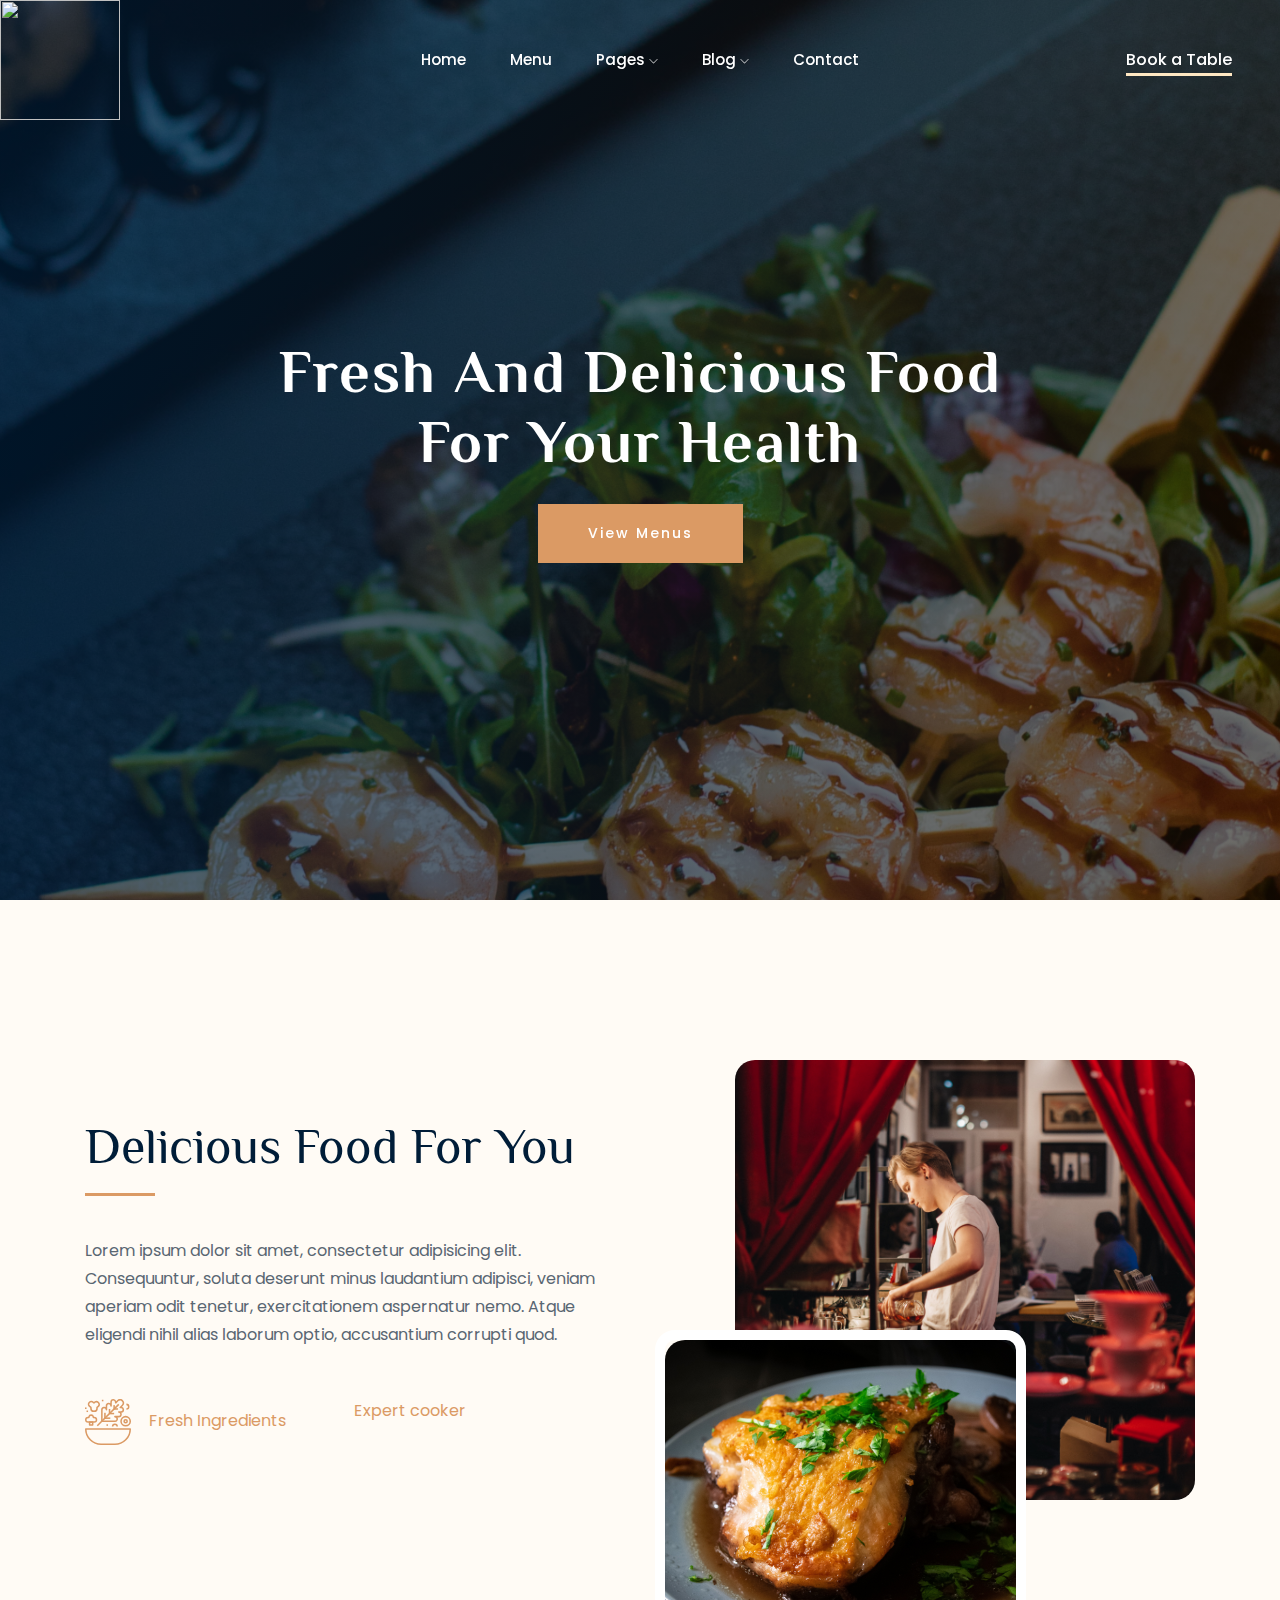
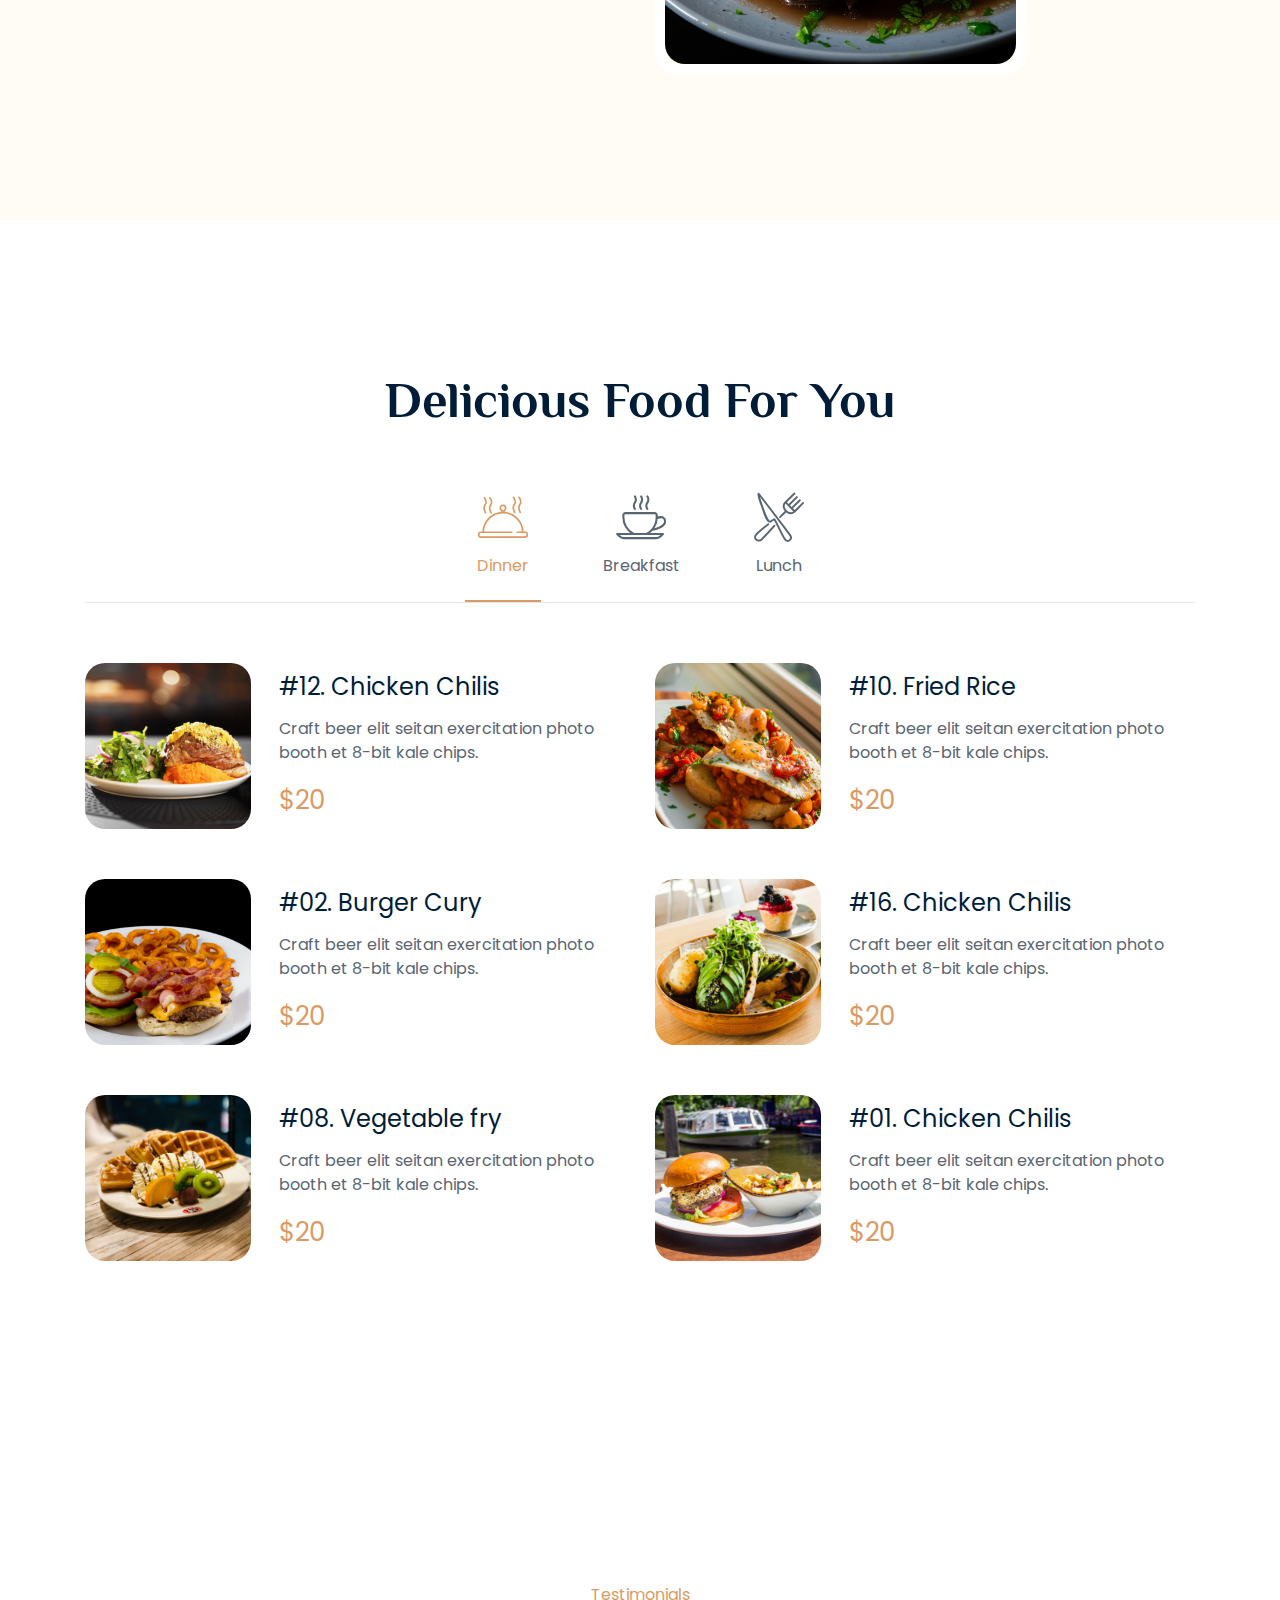
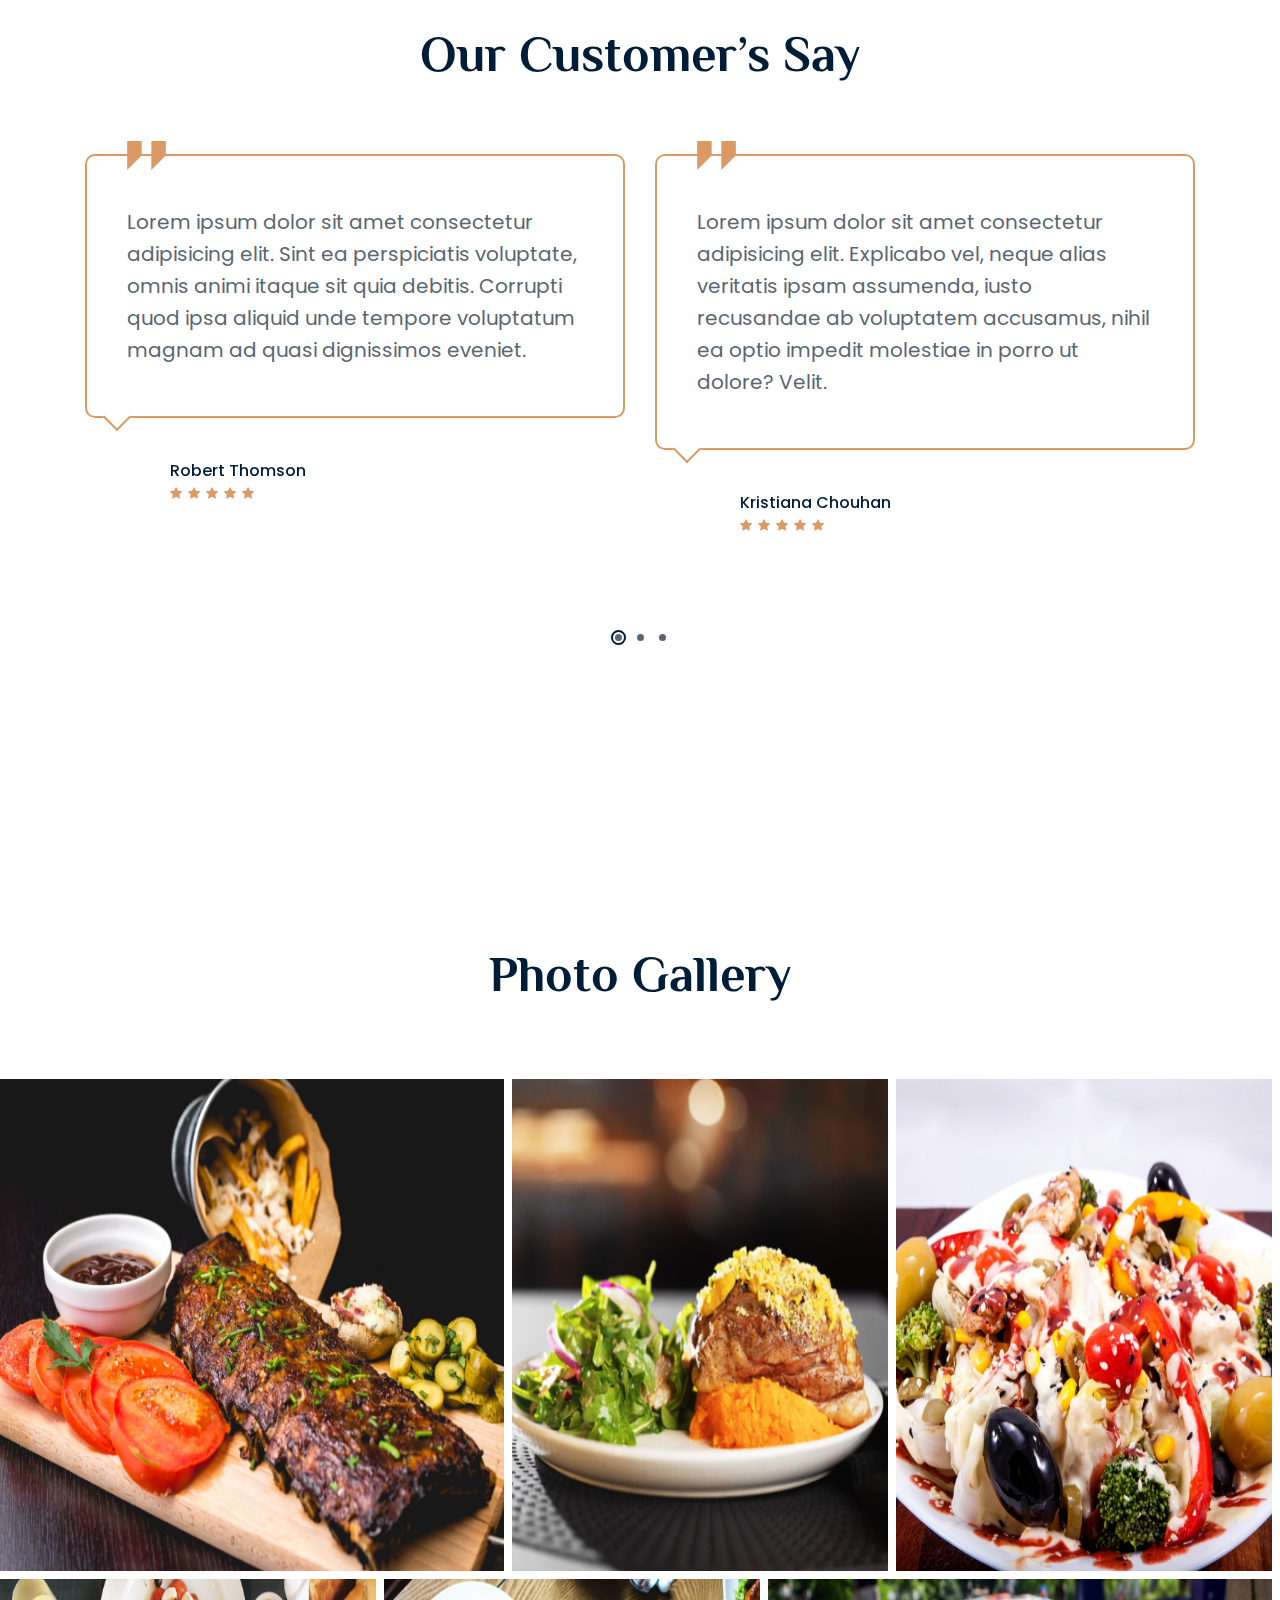
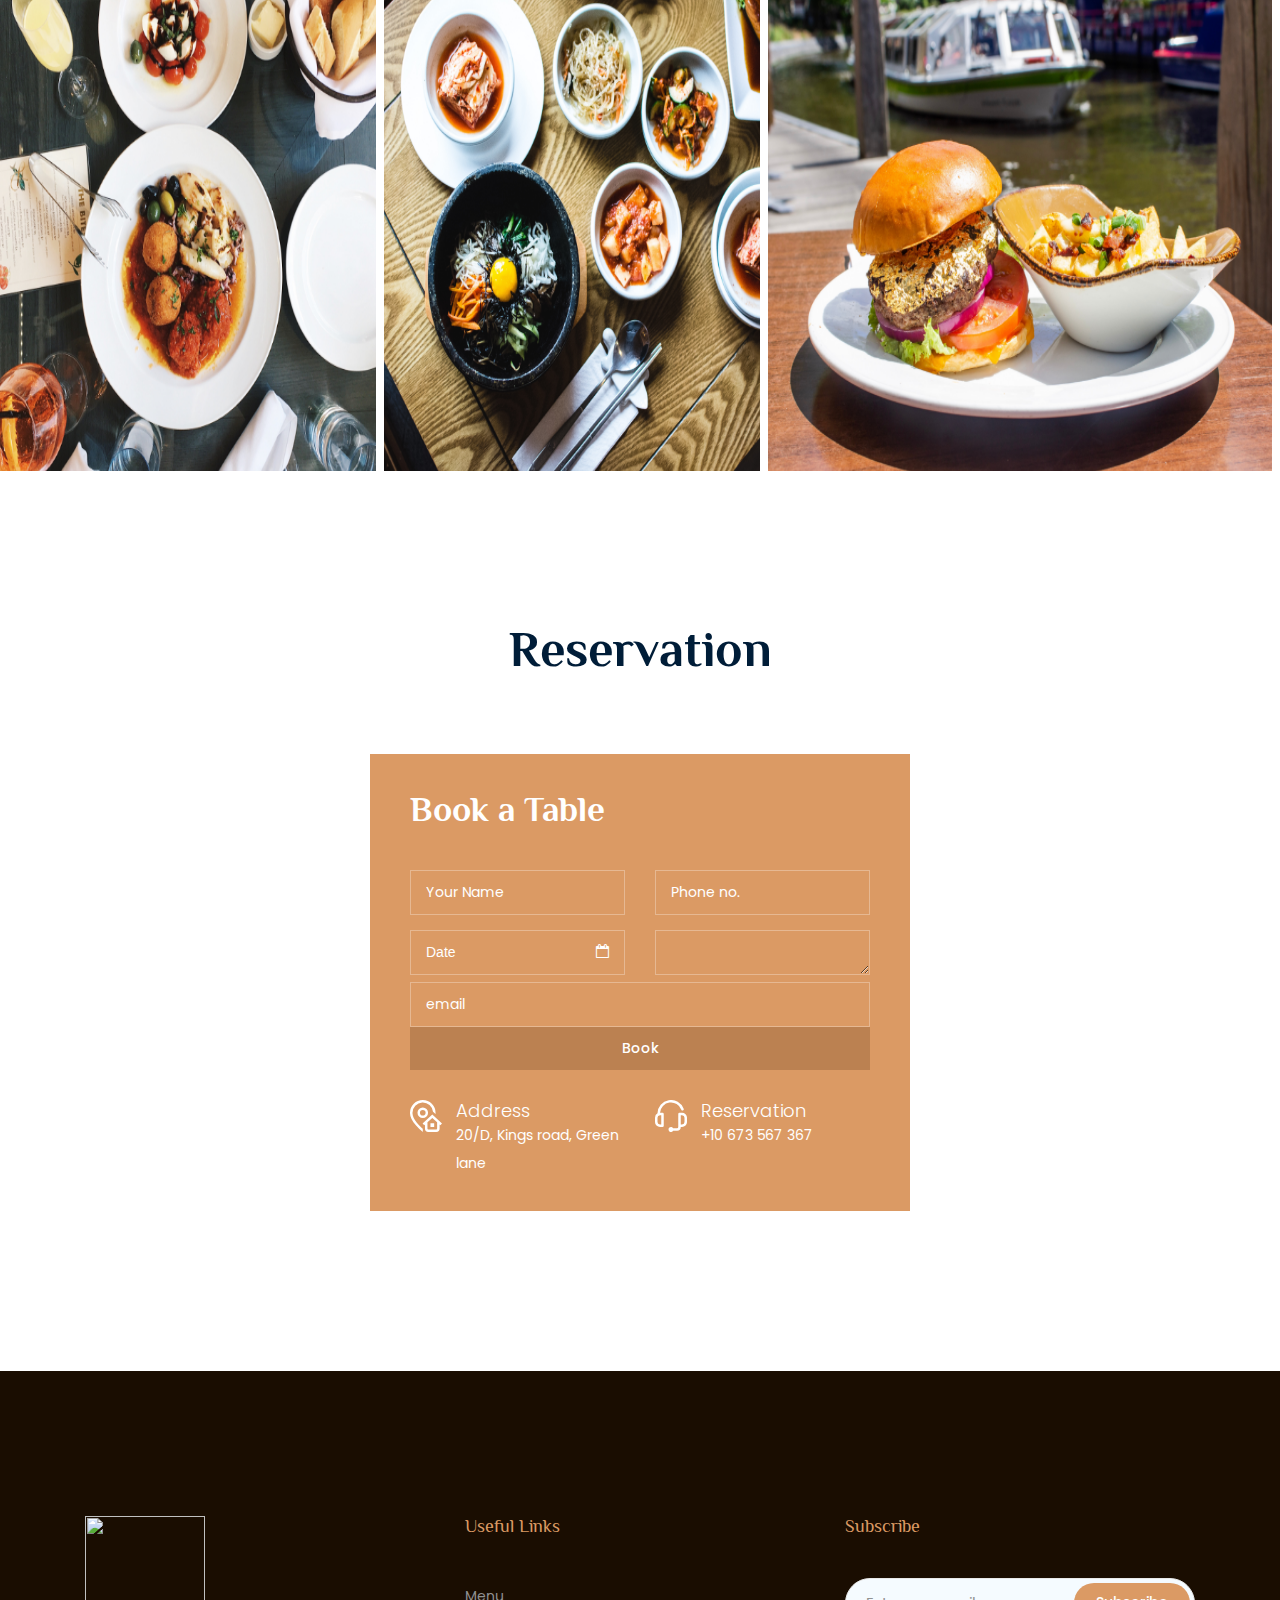
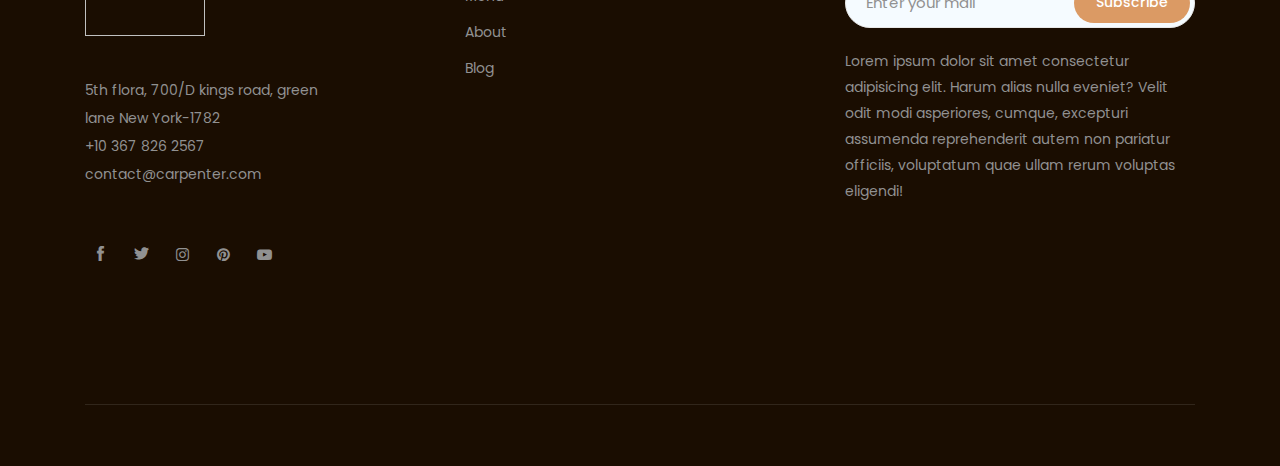
==== project.html @ f077a693 "Add files via upload" ====
<!doctype html>
<html class="no-js" lang="zxx">

<head>
    <meta charset="utf-8">
    <meta http-equiv="x-ua-compatible" content="ie=edge">
    <title>Restaurant</title>
    <meta name="description" content="">
    <meta name="viewport" content="width=device-width, initial-scale=1">

    <!-- <link rel="manifest" href="site.webmanifest"> -->
    <link rel="shortcut icon" type="image/x-icon" href="img/favicon.png">
    <!-- Place favicon.ico in the root directory -->

    <!-- CSS here -->
    <link rel="stylesheet" href="css/bootstrap.min.css">
    <link rel="stylesheet" href="css/owl.carousel.min.css">
    <link rel="stylesheet" href="css/magnific-popup.css">
    <link rel="stylesheet" href="css/font-awesome.min.css">
    <link rel="stylesheet" href="css/themify-icons.css">
    <link rel="stylesheet" href="css/gijgo.css">
    <link rel="stylesheet" href="css/nice-select.css">
    <link rel="stylesheet" href="css/flaticon.css">
    <link rel="stylesheet" href="css/slicknav.css">

    <link rel="stylesheet" href="css/style.css">
    <!-- <link rel="stylesheet" href="css/responsive.css"> -->
</head>

<body>
    <!--[if lte IE 9]>
            <p class="browserupgrade">You are using an <strong>outdated</strong> browser. Please <a href="https://browsehappy.com/">upgrade your browser</a> to improve your experience and security.</p>
        <![endif]-->

    <!-- header-start -->
    <header>
        <div class="header-area ">
            <div id="sticky-header" class="main-header-area">
                <div class="container-fluid p-0">
                    <div class="header_bottom_border">
                        <div class="row align-items-center no-gutters">
                            <div class="col-xl-3 col-lg-2">
                                <div class="logo">
                                    <a href="project.html">
                                        <img src="https://png.pngtree.com/template/20190716/ourmid/pngtree-menu-design-food-drink-dishes-restaurant-logo-image_228097.jpg" width="120px" height="120px" alt="">
                                    </a>
                                </div>
                            </div>
                            <div class="col-xl-6 col-lg-7">
                                <div class="main-menu  d-none d-lg-block">
                                    <nav>
                                        <ul id="navigation">
                                            <li><a class="active" href="project.html">home</a></li>
                                            <li><a href="#">Menu</a></li>
                                            <li><a href="#">pages <i class="ti-angle-down"></i></a>
                                                <ul class="submenu">
                                                    <li><a href="#">about</a></li>
                                                    <li><a href="#">elements</a></li>
                                                </ul>
                                            </li>
                                            <li><a href="#">blog <i class="ti-angle-down"></i></a>
                                                <ul class="submenu">
                                                    <li><a href="#">blog</a></li>
                                                    <li><a href="#">single-blog</a></li>
                                                </ul>
                                            </li>
                                            <li><a href="#">Contact</a></li>
                                        </ul>
                                    </nav>
                                </div>
                            </div>
                            <div class="col-xl-3 col-lg-3 d-none d-lg-block">
                                <div class="say_hello">
                                    <a href="#">Book a Table</a>
                                </div>
                            </div>
                            <div class="col-12">
                                <div class="mobile_menu d-block d-lg-none"></div>
                            </div>
                        </div>
                    </div>

                </div>
            </div>
        </div>
    </header>
    <!-- header-end -->

    <!-- slider_area_start -->
    <div class="slider_area">
        <div class="slider_active owl-carousel">
            <div class="single_slider  d-flex align-items-center slider_bg_1 overlay">
                <div class="container">
                    <div class="row align-items-center justify-content-center">
                        <div class="col-xl-9 col-md-9 col-md-12">
                            <div class="slider_text text-center">
                                <h3>Fresh and Delicious Food
                                    For your Health</h3>
                                <a href="#" class="boxed-btn3">View Menus</a>
                            </div>
                        </div>
                    </div>
                </div>
            </div>
            <div class="single_slider  d-flex align-items-center slider_bg_2 overlay">
                <div class="container">
                    <div class="row align-items-center justify-content-center">
                        <div class="col-xl-9 col-md-9 col-md-12">
                            <div class="slider_text text-center">
                                <h3>Fresh and Delicious Food
                                    For your Health</h3>
                                <a href="#" class="boxed-btn3">View Menus</a>
                            </div>
                        </div>
                    </div>
                </div>
            </div>
            <div class="single_slider  d-flex align-items-center slider_bg_1 overlay">
                <div class="container">
                    <div class="row align-items-center justify-content-center">
                        <div class="col-xl-9 col-md-9 col-md-12">
                            <div class="slider_text text-center">
                                <h3>Fresh and Delicious Food
                                    For your Health</h3>
                                <a href="#" class="boxed-btn3">View Menus</a>
                            </div>
                        </div>
                    </div>
                </div>
            </div>
        </div>
    </div>
    <!-- slider_area_end -->

    <!-- about_area_start -->
    <div class="about_area">
<!--         <div class="icon_1 d-none d-md-block">
            <img src="img/icon/1.png" alt="">
        </div>
        <div class="icon_2 d-none d-md-block">
            <img src="img/icon/2.png" alt="">
        </div>
        <div class="icon_3 d-none d-md-block">
            <img src="img/icon/3.png" alt="">
        </div> -->
        <div class="container">
            <div class="row align-items-center">
                <div class="col-lg-6">
                    <div class="about_info_wrap">
                            <h3>Delicious Food For You</h3>
                            <span class="long_dash"></span>
                        <p>Lorem ipsum dolor sit amet, consectetur adipisicing elit. Consequuntur, soluta deserunt minus laudantium adipisci, veniam aperiam odit tenetur, exercitationem aspernatur nemo. Atque eligendi nihil alias laborum optio, accusantium corrupti quod.</p>
                        <ul class="food_list">
                            <li>
                                <img src="img/svg_icon/salad.svg" alt="">
                                <span>Fresh Ingredients</span>
                            </li>
                            <li>
                                <img src="img/svg_icon/tray.svg" alt="">
                                <span>Expert cooker</span>
                            </li>
                        </ul>
                    </div>
                </div>
                <div class="col-lg-6">
                    <div class="about_img">
                        <div class="img_1">
                            <img src="img/about/big.png" alt="">
                        </div>
                        <div class="small_img">
                            <img src="img/about/small.png" alt="">
                        </div>
                    </div>
                </div>
            </div>
        </div>
    </div>
    <!-- about_area_end -->

    <!-- Delicious area start  -->
    <div class="Delicious_area">
        <div class="container">
            <div class="row">
                <div class="col-xl-12">
                    <div class="section_title text-center mb-50">
                        <h3>Delicious Food For You</h3>
                    </div>
                </div>
            </div>
            <div class="tablist_menu">
                    <div class="row">
                            <div class="col-xl-12">
                                    <ul class="nav justify-content-center" id="pills-tab" role="tablist">
                                            <li class="nav-item">
                                              <a class="nav-link active" id="pills-home-tab" data-toggle="pill" href="#pills-home" role="tab" aria-controls="pills-home" aria-selected="true">
                                                  <div class="single_menu text-center">
                                                      <div class="icon">
                                                          <i class="flaticon-lunch"></i>
                                                      </div>
                                                        <h4>Dinner</h4>
                                                  </div>
                                              </a>
                                            </li>
                                            <li class="nav-item">
                                              <a class="nav-link" id="pills-profile-tab" data-toggle="pill" href="#pills-profile" role="tab" aria-controls="pills-profile" aria-selected="false">
                                                    <div class="single_menu text-center">
                                                            <div class="icon">
                                                                <i class="flaticon-food"></i>
                                                            </div>
                                                            <h4>Breakfast</h4>
                                                        </div>
                                                </a>
                                            </li>
                                            <li class="nav-item">
                                              <a class="nav-link" id="pills-contact-tab" data-toggle="pill" href="#pills-contact" role="tab" aria-controls="pills-contact" aria-selected="false">
                                                    <div class="single_menu text-center">
                                                            <div class="icon">
                                                                <i class="flaticon-kitchen"></i>
                                                            </div>
                                                            <h4>Lunch</h4>
                                                        </div>
                                                </a>
                                            </li>
                                    </ul>
                            </div>
                        </div>
            </div>

            <div class="tab-content" id="pills-tabContent">
                    <div class="tab-pane fade show active" id="pills-home" role="tabpanel" aria-labelledby="pills-home-tab">
                        <div class="row">
                <div class="col-xl-6 col-md-6 col-lg-6">
                    <div class="single_delicious d-flex align-items-center">
                        <div class="thumb">
                            <img src="img/delicious/1.png" alt="">
                        </div>
                        <div class="info">
                            <h3>#12. Chicken Chilis</h3>
                            <p>Craft beer elit seitan exercitation photo booth et 8-bit kale chips.</p>
                            <span>$20</span>
                        </div>
                    </div>
                </div>
                <div class="col-md-6 col-lg-6">
                        <div class="single_delicious d-flex align-items-center">
                                <div class="thumb">
                                    <img src="img/delicious/3.png" alt="">
                                </div>
                                <div class="info">
                                    <h3>#10. Fried Rice</h3>
                                    <p>Craft beer elit seitan exercitation photo booth et 8-bit kale chips.</p>
                                    <span>$20</span>
                                </div>
                            </div>
                            
                </div>
                <div class="col-lg-6 col-md-6">
                        <div class="single_delicious d-flex align-items-center">
                                <div class="thumb">
                                    <img src="img/delicious/5.png" alt="">
                                </div>
                                <div class="info">
                                    <h3>#02. Burger Cury</h3>
                                    <p>Craft beer elit seitan exercitation photo booth et 8-bit kale chips.</p>
                                    <span>$20</span>
                                </div>
                            </div>
                </div>
                <div class="col-xl-6 col-md-6 col-lg-6">
                    <div class="single_delicious d-flex align-items-center">
                        <div class="thumb">
                            <img src="img/delicious/2.png" alt="">
                        </div>
                        <div class="info">
                            <h3>#16. Chicken Chilis</h3>
                            <p>Craft beer elit seitan exercitation photo booth et 8-bit kale chips.</p>
                            <span>$20</span>
                        </div>
                    </div>
                </div>
                <div class="col-lg-6 col-md-6">
                        <div class="single_delicious d-flex align-items-center">
                                <div class="thumb">
                                    <img src="img/delicious/4.png" alt="">
                                </div>
                                <div class="info">
                                    <h3>#08. Vegetable fry</h3>
                                    <p>Craft beer elit seitan exercitation photo booth et 8-bit kale chips.</p>
                                    <span>$20</span>
                                </div>
                            </div>
                           
                </div>
                <div class="col-lg-6 col-md-6">
                        <div class="single_delicious d-flex align-items-center">
                                <div class="thumb">
                                    <img src="img/delicious/6.png" alt="">
                                </div>
                                <div class="info">
                                    <h3>#01. Chicken Chilis</h3>
                                    <p>Craft beer elit seitan exercitation photo booth et 8-bit kale chips.</p>
                                    <span>$20</span>
                                </div>
                            </div>
                </div>
            </div>
                    </div>
                    <div class="tab-pane fade" id="pills-profile" role="tabpanel" aria-labelledby="pills-profile-tab">
                        <div class="row">
                <div class="col-xl-6 col-md-6 col-lg-6">
                    <div class="single_delicious d-flex align-items-center">
                        <div class="thumb">
                            <img src="img/delicious/1.png" alt="">
                        </div>
                        <div class="info">
                            <h3>#12. Chicken Chilis</h3>
                            <p>Craft beer elit seitan exercitation photo booth et 8-bit kale chips.</p>
                            <span>$20</span>
                        </div>
                    </div>
                    <div class="single_delicious d-flex align-items-center">
                        <div class="thumb">
                            <img src="img/delicious/3.png" alt="">
                        </div>
                        <div class="info">
                            <h3>#10. Fried Rice</h3>
                            <p>Craft beer elit seitan exercitation photo booth et 8-bit kale chips.</p>
                            <span>$20</span>
                        </div>
                    </div>
                    <div class="single_delicious d-flex align-items-center">
                        <div class="thumb">
                            <img src="img/delicious/5.png" alt="">
                        </div>
                        <div class="info">
                            <h3>#02. Burger Cury</h3>
                            <p>Craft beer elit seitan exercitation photo booth et 8-bit kale chips.</p>
                            <span>$20</span>
                        </div>
                    </div>
                </div>
                <div class="col-xl-6 col-md-6 col-lg-6">
                    <div class="single_delicious d-flex align-items-center">
                        <div class="thumb">
                            <img src="img/delicious/2.png" alt="">
                        </div>
                        <div class="info">
                            <h3>#16. Chicken Chilis</h3>
                            <p>Craft beer elit seitan exercitation photo booth et 8-bit kale chips.</p>
                            <span>$20</span>
                        </div>
                    </div>
                    <div class="single_delicious d-flex align-items-center">
                        <div class="thumb">
                            <img src="img/delicious/4.png" alt="">
                        </div>
                        <div class="info">
                            <h3>#08. Vegetable fry</h3>
                            <p>Craft beer elit seitan exercitation photo booth et 8-bit kale chips.</p>
                            <span>$20</span>
                        </div>
                    </div>
                    <div class="single_delicious d-flex align-items-center">
                        <div class="thumb">
                            <img src="img/delicious/6.png" alt="">
                        </div>
                        <div class="info">
                            <h3>#01. Chicken Chilis</h3>
                            <p>Craft beer elit seitan exercitation photo booth et 8-bit kale chips.</p>
                            <span>$20</span>
                        </div>
                    </div>
                </div>
            </div>
                    </div>
                    <div class="tab-pane fade" id="pills-contact" role="tabpanel" aria-labelledby="pills-contact-tab">
                        <div class="row">
                <div class="col-xl-6 col-md-6 col-lg-6">
                    <div class="single_delicious d-flex align-items-center">
                        <div class="thumb">
                            <img src="img/delicious/1.png" alt="">
                        </div>
                        <div class="info">
                            <h3>#12. Chicken Chilis</h3>
                            <p>Craft beer elit seitan exercitation photo booth et 8-bit kale chips.</p>
                            <span>$20</span>
                        </div>
                    </div>
                    <div class="single_delicious d-flex align-items-center">
                        <div class="thumb">
                            <img src="img/delicious/3.png" alt="">
                        </div>
                        <div class="info">
                            <h3>#10. Fried Rice</h3>
                            <p>Craft beer elit seitan exercitation photo booth et 8-bit kale chips.</p>
                            <span>$20</span>
                        </div>
                    </div>
                    <div class="single_delicious d-flex align-items-center">
                        <div class="thumb">
                            <img src="img/delicious/5.png" alt="">
                        </div>
                        <div class="info">
                            <h3>#02. Burger Cury</h3>
                            <p>Craft beer elit seitan exercitation photo booth et 8-bit kale chips.</p>
                            <span>$20</span>
                        </div>
                    </div>
                </div>
                <div class="col-xl-6 col-md-6 col-lg-6">
                    <div class="single_delicious d-flex align-items-center">
                        <div class="thumb">
                            <img src="img/delicious/2.png" alt="">
                        </div>
                        <div class="info">
                            <h3>#16. Chicken Chilis</h3>
                            <p>Craft beer elit seitan exercitation photo booth et 8-bit kale chips.</p>
                            <span>$20</span>
                        </div>
                    </div>
                    <div class="single_delicious d-flex align-items-center">
                        <div class="thumb">
                            <img src="img/delicious/4.png" alt="">
                        </div>
                        <div class="info">
                            <h3>#08. Vegetable fry</h3>
                            <p>Craft beer elit seitan exercitation photo booth et 8-bit kale chips.</p>
                            <span>$20</span>
                        </div>
                    </div>
                    <div class="single_delicious d-flex align-items-center">
                        <div class="thumb">
                            <img src="img/delicious/6.png" alt="">
                        </div>
                        <div class="info">
                            <h3>#01. Chicken Chilis</h3>
                            <p>Craft beer elit seitan exercitation photo booth et 8-bit kale chips.</p>
                            <span>$20</span>
                        </div>
                    </div>
                </div>
            </div>
                    </div>
                  </div>
            
        </div>
    </div>
    <!--/ Delicious area start  -->
    <!-- testimonial_area  -->
    <div class="testimonial_area overlay ">
        <div class="container">
            <div class="row">
                <div class="col-xl-12">
                    <div class="section_title text-center mb-50">
                        <p>Testimonials</p>
                        <h3>Our Customer’s Say</h3>
                    </div>
                </div>
            </div>
            <div class="row">
                <div class="col-xl-12">
                    <div class="testmonial_active owl-carousel">
                        <div class="single_carousel">
                            <div class="single_testmonial ">
                                <div class="author_opinion">
                                    <p>Lorem ipsum dolor sit amet consectetur adipisicing elit. Sint ea perspiciatis voluptate, omnis animi itaque sit quia debitis. Corrupti quod ipsa aliquid unde tempore voluptatum magnam ad quasi dignissimos eveniet.</p>
                                </div>
                                <div class="testmonial_author">
                                    <div class="thumb">
                                        <img src="img/testimonial/author.png" alt="">
                                    </div>
                                    <div class="name">
                                        <h3>Robert Thomson</h3>
                                        <div class="icon">
                                            <a href="#"><i class="fa fa-star"></i> </a>
                                            <a href="#"><i class="fa fa-star"></i> </a>
                                            <a href="#"><i class="fa fa-star"></i> </a>
                                            <a href="#"><i class="fa fa-star"></i> </a>
                                            <a href="#"><i class="fa fa-star"></i> </a>
                                        </div>
                                    </div>
                                </div>
                            </div>
                        </div>
                        <div class="single_carousel">
                            <div class="single_testmonial ">
                                <div class="author_opinion">
                                    <p>Lorem ipsum dolor sit amet consectetur adipisicing elit. Explicabo vel, neque alias veritatis ipsam assumenda, iusto recusandae ab voluptatem accusamus, nihil ea optio impedit molestiae in porro ut dolore? Velit.</p>
                                </div>
                                <div class="testmonial_author">
                                    <div class="thumb">
                                        <img src="img/testimonial/author2.png" alt="">
                                    </div>
                                    <div class="name">
                                        <h3>Kristiana Chouhan</h3>
                                        <div class="icon">
                                            <a href="#"><i class="fa fa-star"></i> </a>
                                            <a href="#"><i class="fa fa-star"></i> </a>
                                            <a href="#"><i class="fa fa-star"></i> </a>
                                            <a href="#"><i class="fa fa-star"></i> </a>
                                            <a href="#"><i class="fa fa-star"></i> </a>
                                        </div>
                                    </div>
                                </div>
                            </div>
                        </div>
                        <div class="single_carousel">
                            <div class="single_testmonial ">
                                <div class="author_opinion">
                                    <p>Lorem ipsum dolor sit amet consectetur adipisicing elit. Doloremque porro vero magnam fugiat saepe. Facilis harum velit hic veritatis eos. Omnis inventore fugiat consequuntur quidem voluptates iusto aspernatur voluptatibus eveniet?</p>
                                </div>
                                <div class="testmonial_author">
                                    <div class="thumb">
                                        <img src="img/testimonial/author2.png" alt="">
                                    </div>
                                    <div class="name">
                                        <h3>Kristiana Chouhan</h3>
                                        <div class="icon">
                                            <a href="#"><i class="fa fa-star"></i> </a>
                                            <a href="#"><i class="fa fa-star"></i> </a>
                                            <a href="#"><i class="fa fa-star"></i> </a>
                                            <a href="#"><i class="fa fa-star"></i> </a>
                                            <a href="#"><i class="fa fa-star"></i> </a>
                                        </div>
                                    </div>
                                </div>
                            </div>
                        </div>
                        <div class="single_carousel">
                            <div class="single_testmonial ">
                                <div class="author_opinion">
                                    <p>Lorem ipsum dolor, sit amet consectetur adipisicing elit. Excepturi labore quisquam soluta repellendus natus dolor est eum voluptates, accusantium voluptatum odio illo, a qui adipisci? Officiis vitae provident pariatur laborum?</p>
                                </div>
                                <div class="testmonial_author">
                                    <div class="thumb">
                                        <img src="img/testimonial/author.png" alt="">
                                    </div>
                                    <div class="name">
                                        <h3>Robert Thomson</h3>
                                        <div class="icon">
                                            <a href="#"><i class="fa fa-star"></i> </a>
                                            <a href="#"><i class="fa fa-star"></i> </a>
                                            <a href="#"><i class="fa fa-star"></i> </a>
                                            <a href="#"><i class="fa fa-star"></i> </a>
                                            <a href="#"><i class="fa fa-star"></i> </a>
                                        </div>
                                    </div>
                                </div>
                            </div>
                        </div>
                        <div class="single_carousel">
                            <div class="single_testmonial ">
                                <div class="author_opinion">
                                    <p>Lorem ipsum dolor sit, amet consectetur adipisicing elit. Architecto, recusandae? Iste quam at magni illum quae, repellendus quis fugit cupiditate quos, odit, placeat labore officia dicta ab unde esse. Doloribus.</p>
                                </div>
                                <div class="testmonial_author">
                                    <div class="thumb">
                                        <img src="img/testimonial/author2.png" alt="">
                                    </div>
                                    <div class="name">
                                        <h3>Kristiana Chouhan</h3>
                                        <div class="icon">
                                            <a href="#"><i class="fa fa-star"></i> </a>
                                            <a href="#"><i class="fa fa-star"></i> </a>
                                            <a href="#"><i class="fa fa-star"></i> </a>
                                            <a href="#"><i class="fa fa-star"></i> </a>
                                            <a href="#"><i class="fa fa-star"></i> </a>
                                        </div>
                                    </div>
                                </div>
                            </div>
                        </div>
                    </div>
                </div>
            </div>
        </div>
    </div>
    <!-- /testimonial_area  -->

    <!-- gallery_start -->
    <div class="gallery_area">
        <div class="container">
            <div class="row">
                <div class="col-xl-12">
                    <div class="section_title text-center mb-75">
                        <h3>Photo Gallery</h3>
                    </div>
                </div>
            </div>
        </div>
        <div class="single_gallery big_img">
            <a class="popup-image" href="img/gallery/1.png"></a>
            <img src="img/gallery/1.png" alt="">
        </div>
        <div class="single_gallery small_img">
            <a class="popup-image" href="img/gallery/2.png"></a>
            <img src="img/gallery/2.png" alt="">
        </div>
        <div class="single_gallery small_img">
            <a class="popup-image" href="img/gallery/3.png"></a>
            <img src="img/gallery/3.png" alt="">
        </div>

        <div class="single_gallery small_img">
            <a class="popup-image" href="img/gallery/4.png"></a>
            <img src="img/gallery/4.png" alt="">
        </div>
        <div class="single_gallery small_img">
            <a class="popup-image" href="img/gallery/5.png"></a>
            <img src="img/gallery/5.png" alt="">
        </div>
        <div class="single_gallery big_img">
            <a class="popup-image" href="img/gallery/6.png"></a>
            <img src="img/gallery/6.png" alt="">
        </div>
    </div>
    
    <!-- gallery end -->
    <div class="Reservation_area">
<!--         <div class="rev_icon_1 d-none d-md-block">
            <img src="img/icon/4.png" alt="">
        </div>
        <div class="rev_icon_2 d-none d-md-block">
            <img src="img/icon/5.png" alt="">
        </div>
        <div class="rev_icon_3 d-none d-md-block">
            <img src="img/icon/6.png" alt="">
        </div> -->
        <div class="container p-0">
            <div class="row">
                <div class="col-xl-12">
                    <div class="section_title text-center mb-75">
                        <h3>Reservation</h3>
                    </div>
                </div>
            </div>
            <div class="row-no-gutters">
                <!-- <div class="col-xl-6 col-lg-6"> -->
                    <!-- <div class="map_area">
                        <div id="map" style="height: 480px; position: relative; overflow: hidden;"> </div>
                        <script>
                            function initMap() {
                                var uluru = {
                                    lat: -25.363,
                                    lng: 131.044
                                };
                                var grayStyles = [{
                                        featureType: "all",
                                        stylers: [{
                                                saturation: -90
                                            },
                                            {
                                                lightness: 50
                                            }
                                        ]
                                    },
                                    {
                                        elementType: 'labels.text.fill',
                                        stylers: [{
                                            color: '#ccdee9'
                                        }]
                                    }
                                ];
                                var map = new google.maps.Map(document.getElementById('map'), {
                                    center: {
                                        lat: -31.197,
                                        lng: 150.744
                                    },
                                    zoom: 9,
                                    styles: grayStyles,
                                    scrollwheel: false
                                });
                            }
                        </script>
                        <script
                            src="https://maps.googleapis.com/maps/api/js?key=AIzaSyDpfS1oRGreGSBU5HHjMmQ3o5NLw7VdJ6I&amp;callback=initMap">
                        </script>
                    </div> -->
                <!-- </div> -->
                <div class="col-lg-6">
                    <form class="book_Form" method="post" action="https://api.slapform.com/nLYDysLXz">
                        <h3>Book a Table</h3>
                        <div class="row ">
                            <div class="col-lg-6">
                                <div class="input_field mb_15">
                                    <input type="text" placeholder="Your Name" name="name">
                                </div>
                            </div>
                            <div class="col-lg-6">
                                <div class="input_field mb_15">
                                    <input type="text" placeholder="Phone no." name="tel">
                                </div>
                            </div>
                            <div class="col-lg-6">
                                <div class="input_field">
                                    <input id="datepicker2" placeholder="Date" name="date">
                                </div>
                            </div>
                            <div class="col-lg-6">
                                <div class="input_field">
                                    <div class="input_field1" >
                                        <textarea name="message" class="message"></textarea>
                                        <div class="label__text">
                                        </div>
                                    </div>
                                </div>
                            </div>
                            <div class="col-lg-12">
                                <div class="input_field">
                                    <input type="email" name="email" placeholder="email">
                                        <div class="label__text">
                                    
                                        </div>
                                </div>
                            </div>
                            <div class="col-xl-12">
                                <button class="sumbit_btn" type="submit">Book</button>
                            </div>
                            <div class="col-lg-6">
                                <div class="single_add d-flex">
                                    <div class="icon">
                                        <img src="img/svg_icon/address.svg" alt="">
                                    </div>
                                    <div class="ifno">
                                        <h4>Address</h4>
                                        <p>20/D, Kings road, Green lane</p>
                                    </div>
                                </div>
                            </div>
                            <div class="col-lg-6">
                                <div class="single_add d-flex">
                                    <div class="icon">
                                        <img src="img/svg_icon/head.svg" alt="">
                                    </div>
                                    <div class="ifno">
                                        <h4>Reservation</h4>
                                        <p>+10 673 567 367</p>
                                    </div>
                                </div>
                            </div>
                        </div>
                    </form>
                </div>
            </div>
        </div>
    </div>
    <script src="https://cdn.jsdelivr.net/npm/slapform@latest/dist/index.min.js"></script>
    <script type="text/javascript">
    var slapform = new Slapform();
    slapform.submit({
    form: 'hZCz9iWjI',
    })
    .then(function (response) {
    console.log('Success', response)
    })
    .catch(function (e) {
    console.error('Fail', e)
    })
    </script>

    <!-- footer_start  -->
    <footer class="footer">
        <div class="footer_top">
            <div class="container">
                <div class="row">
                    <div class="col-xl-3 col-md-6 col-lg-3 ">
                        <div class="footer_widget">
                            <div class="footer_logo">
                                <a href="#">
                                    <img src="https://png.pngtree.com/template/20190716/ourmid/pngtree-menu-design-food-drink-dishes-restaurant-logo-image_228097.jpg" width="120px" height="120px" alt="">
                                </a>
                            </div>
                            <p>5th flora, 700/D kings road, green <br> lane New York-1782 <br>
                                <a href="#">+10 367 826 2567</a> <br>
                                <a href="#">contact@carpenter.com</a>
                            </p>
                            <p>



                            </p>
                            <div class="socail_links">
                                <ul>
                                    <li>
                                        <a href="#">
                                            <i class="ti-facebook"></i>
                                        </a>
                                    </li>
                                    <li>
                                        <a href="#">
                                            <i class="ti-twitter-alt"></i>
                                        </a>
                                    </li>
                                    <li>
                                        <a href="#">
                                            <i class="fa fa-instagram"></i>
                                        </a>
                                    </li>
                                    <li>
                                        <a href="#">
                                            <i class="fa fa-pinterest"></i>
                                        </a>
                                    </li>
                                    <li>
                                        <a href="#">
                                            <i class="fa fa-youtube-play"></i>
                                        </a>
                                    </li>
                                </ul>
                            </div>

                        </div>
                    </div>
                    <div class="col-xl-4 col-md-6 col-lg-4 offset-xl-1">
                        <div class="footer_widget">
                            <h3 class="footer_title">
                                Useful Links
                            </h3>
                            <ul>
                                <li><a href="#">Menu</a></li>
                                <li><a href="#">About</a></li>
                                <li><a href="#"> Blog</a></li>
                            </ul>
                        </div>
                    </div>
                    <div class="col-xl-4 col-md-6 col-lg-4">
                        <div class="footer_widget">
                            <h3 class="footer_title">
                                Subscribe
                            </h3>
                            <form action="#" class="newsletter_form">
                                <input type="text" placeholder="Enter your mail">
                                <button type="submit">Subscribe</button>
                            </form>
                            <p class="newsletter_text">Lorem ipsum dolor sit amet consectetur adipisicing elit. Harum alias nulla eveniet? Velit odit modi asperiores, cumque, excepturi assumenda reprehenderit autem non pariatur officiis, voluptatum quae ullam rerum voluptas eligendi!</p>
                        </div>
                    </div>
                </div>
            </div>
        </div>
        <div class="copy-right_text">
            <div class="container">
                <div class="footer_border"></div>
                <div class="row">
                    <div class="col-xl-12">
                        <!-- <p class="copy_right text-center">
                            
Copyright &copy;<script>document.write(new Date().getFullYear());</script> All rights reserved | This template is made with <i class="fa fa-heart-o" aria-hidden="true"></i> by <a href="https://colorlib.com" target="_blank">Colorlib</a>

                        </p> -->
                    </div>
                </div>
            </div>
        </div>
    </footer>
    <!-- footer_end  -->

    <!-- JS here -->
    <script src="js/vendor/modernizr-3.5.0.min.js"></script>
    <script src="js/vendor/jquery-1.12.4.min.js"></script>
    <script src="js/popper.min.js"></script>
    <script src="js/bootstrap.min.js"></script>
    <script src="js/owl.carousel.min.js"></script>
    <script src="js/isotope.pkgd.min.js"></script>
    <script src="js/ajax-form.js"></script>
    <script src="js/waypoints.min.js"></script>
    <script src="js/jquery.counterup.min.js"></script>
    <script src="js/imagesloaded.pkgd.min.js"></script>
    <script src="js/scrollIt.js"></script>
    <script src="js/jquery.scrollUp.min.js"></script>
    <script src="js/wow.min.js"></script>
    <script src="js/gijgo.min.js"></script>
    <script src="js/nice-select.min.js"></script>
    <script src="js/jquery.slicknav.min.js"></script>
    <script src="js/jquery.magnific-popup.min.js"></script>
    <script src="js/plugins.js"></script>



    <!--contact js-->
    <script src="js/contact.js"></script>
    <script src="js/jquery.ajaxchimp.min.js"></script>
    <script src="js/jquery.form.js"></script>
    <script src="js/jquery.validate.min.js"></script>
    <script src="js/mail-script.js"></script>


    <script src="js/main.js"></script>

    <script>
        $('#datepicker').datepicker({
            iconsLibrary: 'fontawesome',
            icons: {
                rightIcon: '<span class="fa fa-calendar-o"></span>'
            }
        });
        $('#datepicker2').datepicker({
            iconsLibrary: 'fontawesome',
            icons: {
                rightIcon: '<span class="fa fa-calendar-o"></span>'
            }

        });
    </script>
</body>

</html>
---- css/themify-icons.css ----
@font-face {
	font-family: 'themify';
	src:url('../fonts/themify.eot?-fvbane');
	src:url('../fonts/themify.eot?#iefix-fvbane') format('embedded-opentype'),
		url('../fonts/themify.woff?-fvbane') format('woff'),
		url('../fonts/themify.ttf?-fvbane') format('truetype'),
		url('../fonts/themify.svg?-fvbane#themify') format('svg');
	font-weight: normal;
	font-style: normal;
}

[class^="ti-"], [class*=" ti-"] {
	font-family: 'themify';
	/* speak: none; */
	font-style: normal;
	font-weight: normal;
	font-variant: normal;
	text-transform: none;
	line-height: 1;

	/* Better Font Rendering =========== */
	-webkit-font-smoothing: antialiased;
	-moz-osx-font-smoothing: grayscale;
}

.ti-wand:before {
	content: "\e600";
}
.ti-volume:before {
	content: "\e601";
}
.ti-user:before {
	content: "\e602";
}
.ti-unlock:before {
	content: "\e603";
}
.ti-unlink:before {
	content: "\e604";
}
.ti-trash:before {
	content: "\e605";
}
.ti-thought:before {
	content: "\e606";
}
.ti-target:before {
	content: "\e607";
}
.ti-tag:before {
	content: "\e608";
}
.ti-tablet:before {
	content: "\e609";
}
.ti-star:before {
	content: "\e60a";
}
.ti-spray:before {
	content: "\e60b";
}
.ti-signal:before {
	content: "\e60c";
}
.ti-shopping-cart:before {
	content: "\e60d";
}
.ti-shopping-cart-full:before {
	content: "\e60e";
}
.ti-settings:before {
	content: "\e60f";
}
.ti-search:before {
	content: "\e610";
}
.ti-zoom-in:before {
	content: "\e611";
}
.ti-zoom-out:before {
	content: "\e612";
}
.ti-cut:before {
	content: "\e613";
}
.ti-ruler:before {
	content: "\e614";
}
.ti-ruler-pencil:before {
	content: "\e615";
}
.ti-ruler-alt:before {
	content: "\e616";
}
.ti-bookmark:before {
	content: "\e617";
}
.ti-bookmark-alt:before {
	content: "\e618";
}
.ti-reload:before {
	content: "\e619";
}
.ti-plus:before {
	content: "\e61a";
}
.ti-pin:before {
	content: "\e61b";
}
.ti-pencil:before {
	content: "\e61c";
}
.ti-pencil-alt:before {
	content: "\e61d";
}
.ti-paint-roller:before {
	content: "\e61e";
}
.ti-paint-bucket:before {
	content: "\e61f";
}
.ti-na:before {
	content: "\e620";
}
.ti-mobile:before {
	content: "\e621";
}
.ti-minus:before {
	content: "\e622";
}
.ti-medall:before {
	content: "\e623";
}
.ti-medall-alt:before {
	content: "\e624";
}
.ti-marker:before {
	content: "\e625";
}
.ti-marker-alt:before {
	content: "\e626";
}
.ti-arrow-up:before {
	content: "\e627";
}
.ti-arrow-right:before {
	content: "\e628";
}
.ti-arrow-left:before {
	content: "\e629";
}
.ti-arrow-down:before {
	content: "\e62a";
}
.ti-lock:before {
	content: "\e62b";
}
.ti-location-arrow:before {
	content: "\e62c";
}
.ti-link:before {
	content: "\e62d";
}
.ti-layout:before {
	content: "\e62e";
}
.ti-layers:before {
	content: "\e62f";
}
.ti-layers-alt:before {
	content: "\e630";
}
.ti-key:before {
	content: "\e631";
}
.ti-import:before {
	content: "\e632";
}
.ti-image:before {
	content: "\e633";
}
.ti-heart:before {
	content: "\e634";
}
.ti-heart-broken:before {
	content: "\e635";
}
.ti-hand-stop:before {
	content: "\e636";
}
.ti-hand-open:before {
	content: "\e637";
}
.ti-hand-drag:before {
	content: "\e638";
}
.ti-folder:before {
	content: "\e639";
}
.ti-flag:before {
	content: "\e63a";
}
.ti-flag-alt:before {
	content: "\e63b";
}
.ti-flag-alt-2:before {
	content: "\e63c";
}
.ti-eye:before {
	content: "\e63d";
}
.ti-export:before {
	content: "\e63e";
}
.ti-exchange-vertical:before {
	content: "\e63f";
}
.ti-desktop:before {
	content: "\e640";
}
.ti-cup:before {
	content: "\e641";
}
.ti-crown:before {
	content: "\e642";
}
.ti-comments:before {
	content: "\e643";
}
.ti-comment:before {
	content: "\e644";
}
.ti-comment-alt:before {
	content: "\e645";
}
.ti-close:before {
	content: "\e646";
}
.ti-clip:before {
	content: "\e647";
}
.ti-angle-up:before {
	content: "\e648";
}
.ti-angle-right:before {
	content: "\e649";
}
.ti-angle-left:before {
	content: "\e64a";
}
.ti-angle-down:before {
	content: "\e64b";
}
.ti-check:before {
	content: "\e64c";
}
.ti-check-box:before {
	content: "\e64d";
}
.ti-camera:before {
	content: "\e64e";
}
.ti-announcement:before {
	content: "\e64f";
}
.ti-brush:before {
	content: "\e650";
}
.ti-briefcase:before {
	content: "\e651";
}
.ti-bolt:before {
	content: "\e652";
}
.ti-bolt-alt:before {
	content: "\e653";
}
.ti-blackboard:before {
	content: "\e654";
}
.ti-bag:before {
	content: "\e655";
}
.ti-move:before {
	content: "\e656";
}
.ti-arrows-vertical:before {
	content: "\e657";
}
.ti-arrows-horizontal:before {
	content: "\e658";
}
.ti-fullscreen:before {
	content: "\e659";
}
.ti-arrow-top-right:before {
	content: "\e65a";
}
.ti-arrow-top-left:before {
	content: "\e65b";
}
.ti-arrow-circle-up:before {
	content: "\e65c";
}
.ti-arrow-circle-right:before {
	content: "\e65d";
}
.ti-arrow-circle-left:before {
	content: "\e65e";
}
.ti-arrow-circle-down:before {
	content: "\e65f";
}
.ti-angle-double-up:before {
	content: "\e660";
}
.ti-angle-double-right:before {
	content: "\e661";
}
.ti-angle-double-left:before {
	content: "\e662";
}
.ti-angle-double-down:before {
	content: "\e663";
}
.ti-zip:before {
	content: "\e664";
}
.ti-world:before {
	content: "\e665";
}
.ti-wheelchair:before {
	content: "\e666";
}
.ti-view-list:before {
	content: "\e667";
}
.ti-view-list-alt:before {
	content: "\e668";
}
.ti-view-grid:before {
	content: "\e669";
}
.ti-uppercase:before {
	content: "\e66a";
}
.ti-upload:before {
	content: "\e66b";
}
.ti-underline:before {
	content: "\e66c";
}
.ti-truck:before {
	content: "\e66d";
}
.ti-timer:before {
	content: "\e66e";
}
.ti-ticket:before {
	content: "\e66f";
}
.ti-thumb-up:before {
	content: "\e670";
}
.ti-thumb-down:before {
	content: "\e671";
}
.ti-text:before {
	content: "\e672";
}
.ti-stats-up:before {
	content: "\e673";
}
.ti-stats-down:before {
	content: "\e674";
}
.ti-split-v:before {
	content: "\e675";
}
.ti-split-h:before {
	content: "\e676";
}
.ti-smallcap:before {
	content: "\e677";
}
.ti-shine:before {
	content: "\e678";
}
.ti-shift-right:before {
	content: "\e679";
}
.ti-shift-left:before {
	content: "\e67a";
}
.ti-shield:before {
	content: "\e67b";
}
.ti-notepad:before {
	content: "\e67c";
}
.ti-server:before {
	content: "\e67d";
}
.ti-quote-right:before {
	content: "\e67e";
}
.ti-quote-left:before {
	content: "\e67f";
}
.ti-pulse:before {
	content: "\e680";
}
.ti-printer:before {
	content: "\e681";
}
.ti-power-off:before {
	content: "\e682";
}
.ti-plug:before {
	content: "\e683";
}
.ti-pie-chart:before {
	content: "\e684";
}
.ti-paragraph:before {
	content: "\e685";
}
.ti-panel:before {
	content: "\e686";
}
.ti-package:before {
	content: "\e687";
}
.ti-music:before {
	content: "\e688";
}
.ti-music-alt:before {
	content: "\e689";
}
.ti-mouse:before {
	content: "\e68a";
}
.ti-mouse-alt:before {
	content: "\e68b";
}
.ti-money:before {
	content: "\e68c";
}
.ti-microphone:before {
	content: "\e68d";
}
.ti-menu:before {
	content: "\e68e";
}
.ti-menu-alt:before {
	content: "\e68f";
}
.ti-map:before {
	content: "\e690";
}
.ti-map-alt:before {
	content: "\e691";
}
.ti-loop:before {
	content: "\e692";
}
.ti-location-pin:before {
	content: "\e693";
}
.ti-list:before {
	content: "\e694";
}
.ti-light-bulb:before {
	content: "\e695";
}
.ti-Italic:before {
	content: "\e696";
}
.ti-info:before {
	content: "\e697";
}
.ti-infinite:before {
	content: "\e698";
}
.ti-id-badge:before {
	content: "\e699";
}
.ti-hummer:before {
	content: "\e69a";
}
.ti-home:before {
	content: "\e69b";
}
.ti-help:before {
	content: "\e69c";
}
.ti-headphone:before {
	content: "\e69d";
}
.ti-harddrives:before {
	content: "\e69e";
}
.ti-harddrive:before {
	content: "\e69f";
}
.ti-gift:before {
	content: "\e6a0";
}
.ti-game:before {
	content: "\e6a1";
}
.ti-filter:before {
	content: "\e6a2";
}
.ti-files:before {
	content: "\e6a3";
}
.ti-file:before {
	content: "\e6a4";
}
.ti-eraser:before {
	content: "\e6a5";
}
.ti-envelope:before {
	content: "\e6a6";
}
.ti-download:before {
	content: "\e6a7";
}
.ti-direction:before {
	content: "\e6a8";
}
.ti-direction-alt:before {
	content: "\e6a9";
}
.ti-dashboard:before {
	content: "\e6aa";
}
.ti-control-stop:before {
	content: "\e6ab";
}
.ti-control-shuffle:before {
	content: "\e6ac";
}
.ti-control-play:before {
	content: "\e6ad";
}
.ti-control-pause:before {
	content: "\e6ae";
}
.ti-control-forward:before {
	content: "\e6af";
}
.ti-control-backward:before {
	content: "\e6b0";
}
.ti-cloud:before {
	content: "\e6b1";
}
.ti-cloud-up:before {
	content: "\e6b2";
}
.ti-cloud-down:before {
	content: "\e6b3";
}
.ti-clipboard:before {
	content: "\e6b4";
}
.ti-car:before {
	content: "\e6b5";
}
.ti-calendar:before {
	content: "\e6b6";
}
.ti-book:before {
	content: "\e6b7";
}
.ti-bell:before {
	content: "\e6b8";
}
.ti-basketball:before {
	content: "\e6b9";
}
.ti-bar-chart:before {
	content: "\e6ba";
}
.ti-bar-chart-alt:before {
	content: "\e6bb";
}
.ti-back-right:before {
	content: "\e6bc";
}
.ti-back-left:before {
	content: "\e6bd";
}
.ti-arrows-corner:before {
	content: "\e6be";
}
.ti-archive:before {
	content: "\e6bf";
}
.ti-anchor:before {
	content: "\e6c0";
}
.ti-align-right:before {
	content: "\e6c1";
}
.ti-align-left:before {
	content: "\e6c2";
}
.ti-align-justify:before {
	content: "\e6c3";
}
.ti-align-center:before {
	content: "\e6c4";
}
.ti-alert:before {
	content: "\e6c5";
}
.ti-alarm-clock:before {
	content: "\e6c6";
}
.ti-agenda:before {
	content: "\e6c7";
}
.ti-write:before {
	content: "\e6c8";
}
.ti-window:before {
	content: "\e6c9";
}
.ti-widgetized:before {
	content: "\e6ca";
}
.ti-widget:before {
	content: "\e6cb";
}
.ti-widget-alt:before {
	content: "\e6cc";
}
.ti-wallet:before {
	content: "\e6cd";
}
.ti-video-clapper:before {
	content: "\e6ce";
}
.ti-video-camera:before {
	content: "\e6cf";
}
.ti-vector:before {
	content: "\e6d0";
}
.ti-themify-logo:before {
	content: "\e6d1";
}
.ti-themify-favicon:before {
	content: "\e6d2";
}
.ti-themify-favicon-alt:before {
	content: "\e6d3";
}
.ti-support:before {
	content: "\e6d4";
}
.ti-stamp:before {
	content: "\e6d5";
}
.ti-split-v-alt:before {
	content: "\e6d6";
}
.ti-slice:before {
	content: "\e6d7";
}
.ti-shortcode:before {
	content: "\e6d8";
}
.ti-shift-right-alt:before {
	content: "\e6d9";
}
.ti-shift-left-alt:before {
	content: "\e6da";
}
.ti-ruler-alt-2:before {
	content: "\e6db";
}
.ti-receipt:before {
	content: "\e6dc";
}
.ti-pin2:before {
	content: "\e6dd";
}
.ti-pin-alt:before {
	content: "\e6de";
}
.ti-pencil-alt2:before {
	content: "\e6df";
}
.ti-palette:before {
	content: "\e6e0";
}
.ti-more:before {
	content: "\e6e1";
}
.ti-more-alt:before {
	content: "\e6e2";
}
.ti-microphone-alt:before {
	content: "\e6e3";
}
.ti-magnet:before {
	content: "\e6e4";
}
.ti-line-double:before {
	content: "\e6e5";
}
.ti-line-dotted:before {
	content: "\e6e6";
}
.ti-line-dashed:before {
	content: "\e6e7";
}
.ti-layout-width-full:before {
	content: "\e6e8";
}
.ti-layout-width-default:before {
	content: "\e6e9";
}
.ti-layout-width-default-alt:before {
	content: "\e6ea";
}
.ti-layout-tab:before {
	content: "\e6eb";
}
.ti-layout-tab-window:before {
	content: "\e6ec";
}
.ti-layout-tab-v:before {
	content: "\e6ed";
}
.ti-layout-tab-min:before {
	content: "\e6ee";
}
.ti-layout-slider:before {
	content: "\e6ef";
}
.ti-layout-slider-alt:before {
	content: "\e6f0";
}
.ti-layout-sidebar-right:before {
	content: "\e6f1";
}
.ti-layout-sidebar-none:before {
	content: "\e6f2";
}
.ti-layout-sidebar-left:before {
	content: "\e6f3";
}
.ti-layout-placeholder:before {
	content: "\e6f4";
}
.ti-layout-menu:before {
	content: "\e6f5";
}
.ti-layout-menu-v:before {
	content: "\e6f6";
}
.ti-layout-menu-separated:before {
	content: "\e6f7";
}
.ti-layout-menu-full:before {
	content: "\e6f8";
}
.ti-layout-media-right-alt:before {
	content: "\e6f9";
}
.ti-layout-media-right:before {
	content: "\e6fa";
}
.ti-layout-media-overlay:before {
	content: "\e6fb";
}
.ti-layout-media-overlay-alt:before {
	content: "\e6fc";
}
.ti-layout-media-overlay-alt-2:before {
	content: "\e6fd";
}
.ti-layout-media-left-alt:before {
	content: "\e6fe";
}
.ti-layout-media-left:before {
	content: "\e6ff";
}
.ti-layout-media-center-alt:before {
	content: "\e700";
}
.ti-layout-media-center:before {
	content: "\e701";
}
.ti-layout-list-thumb:before {
	content: "\e702";
}
.ti-layout-list-thumb-alt:before {
	content: "\e703";
}
.ti-layout-list-post:before {
	content: "\e704";
}
.ti-layout-list-large-image:before {
	content: "\e705";
}
.ti-layout-line-solid:before {
	content: "\e706";
}
.ti-layout-grid4:before {
	content: "\e707";
}
.ti-layout-grid3:before {
	content: "\e708";
}
.ti-layout-grid2:before {
	content: "\e709";
}
.ti-layout-grid2-thumb:before {
	content: "\e70a";
}
.ti-layout-cta-right:before {
	content: "\e70b";
}
.ti-layout-cta-left:before {
	content: "\e70c";
}
.ti-layout-cta-center:before {
	content: "\e70d";
}
.ti-layout-cta-btn-right:before {
	content: "\e70e";
}
.ti-layout-cta-btn-left:before {
	content: "\e70f";
}
.ti-layout-column4:before {
	content: "\e710";
}
.ti-layout-column3:before {
	content: "\e711";
}
.ti-layout-column2:before {
	content: "\e712";
}
.ti-layout-accordion-separated:before {
	content: "\e713";
}
.ti-layout-accordion-merged:before {
	content: "\e714";
}
.ti-layout-accordion-list:before {
	content: "\e715";
}
.ti-ink-pen:before {
	content: "\e716";
}
.ti-info-alt:before {
	content: "\e717";
}
.ti-help-alt:before {
	content: "\e718";
}
.ti-headphone-alt:before {
	content: "\e719";
}
.ti-hand-point-up:before {
	content: "\e71a";
}
.ti-hand-point-right:before {
	content: "\e71b";
}
.ti-hand-point-left:before {
	content: "\e71c";
}
.ti-hand-point-down:before {
	content: "\e71d";
}
.ti-gallery:before {
	content: "\e71e";
}
.ti-face-smile:before {
	content: "\e71f";
}
.ti-face-sad:before {
	content: "\e720";
}
.ti-credit-card:before {
	content: "\e721";
}
.ti-control-skip-forward:before {
	content: "\e722";
}
.ti-control-skip-backward:before {
	content: "\e723";
}
.ti-control-record:before {
	content: "\e724";
}
.ti-control-eject:before {
	content: "\e725";
}
.ti-comments-smiley:before {
	content: "\e726";
}
.ti-brush-alt:before {
	content: "\e727";
}
.ti-youtube:before {
	content: "\e728";
}
.ti-vimeo:before {
	content: "\e729";
}
.ti-twitter:before {
	content: "\e72a";
}
.ti-time:before {
	content: "\e72b";
}
.ti-tumblr:before {
	content: "\e72c";
}
.ti-skype:before {
	content: "\e72d";
}
.ti-share:before {
	content: "\e72e";
}
.ti-share-alt:before {
	content: "\e72f";
}
.ti-rocket:before {
	content: "\e730";
}
.ti-pinterest:before {
	content: "\e731";
}
.ti-new-window:before {
	content: "\e732";
}
.ti-microsoft:before {
	content: "\e733";
}
.ti-list-ol:before {
	content: "\e734";
}
.ti-linkedin:before {
	content: "\e735";
}
.ti-layout-sidebar-2:before {
	content: "\e736";
}
.ti-layout-grid4-alt:before {
	content: "\e737";
}
.ti-layout-grid3-alt:before {
	content: "\e738";
}
.ti-layout-grid2-alt:before {
	content: "\e739";
}
.ti-layout-column4-alt:before {
	content: "\e73a";
}
.ti-layout-column3-alt:before {
	content: "\e73b";
}
.ti-layout-column2-alt:before {
	content: "\e73c";
}
.ti-instagram:before {
	content: "\e73d";
}
.ti-google:before {
	content: "\e73e";
}
.ti-github:before {
	content: "\e73f";
}
.ti-flickr:before {
	content: "\e740";
}
.ti-facebook:before {
	content: "\e741";
}
.ti-dropbox:before {
	content: "\e742";
}
.ti-dribbble:before {
	content: "\e743";
}
.ti-apple:before {
	content: "\e744";
}
.ti-android:before {
	content: "\e745";
}
.ti-save:before {
	content: "\e746";
}
.ti-save-alt:before {
	content: "\e747";
}
.ti-yahoo:before {
	content: "\e748";
}
.ti-wordpress:before {
	content: "\e749";
}
.ti-vimeo-alt:before {
	content: "\e74a";
}
.ti-twitter-alt:before {
	content: "\e74b";
}
.ti-tumblr-alt:before {
	content: "\e74c";
}
.ti-trello:before {
	content: "\e74d";
}
.ti-stack-overflow:before {
	content: "\e74e";
}
.ti-soundcloud:before {
	content: "\e74f";
}
.ti-sharethis:before {
	content: "\e750";
}
.ti-sharethis-alt:before {
	content: "\e751";
}
.ti-reddit:before {
	content: "\e752";
}
.ti-pinterest-alt:before {
	content: "\e753";
}
.ti-microsoft-alt:before {
	content: "\e754";
}
.ti-linux:before {
	content: "\e755";
}
.ti-jsfiddle:before {
	content: "\e756";
}
.ti-joomla:before {
	content: "\e757";
}
.ti-html5:before {
	content: "\e758";
}
.ti-flickr-alt:before {
	content: "\e759";
}
.ti-email:before {
	content: "\e75a";
}
.ti-drupal:before {
	content: "\e75b";
}
.ti-dropbox-alt:before {
	content: "\e75c";
}
.ti-css3:before {
	content: "\e75d";
}
.ti-rss:before {
	content: "\e75e";
}
.ti-rss-alt:before {
	content: "\e75f";
}
---- css/gijgo.css ----
.gj-button {
    background-color: #f5f5f5;
    border: 1px solid #ddd;
    color: #000;
    border-radius: 3px;
    padding: 6px 10px;
    cursor: pointer;
}

.gj-unselectable {
    -webkit-touch-callout: none;
    -webkit-user-select: none;
    -khtml-user-select: none;
    -moz-user-select: none;
    -ms-user-select: none;
    user-select: none;
}

.gj-row {
    display: -webkit-box;
    display: -ms-flexbox;
    display: flex;
    -ms-flex-wrap: wrap;
    flex-wrap: wrap;
}

.gj-margin-left-5 {
    margin-left: 5px;
}

.gj-margin-left-10 {
    margin-left: 10px;
}

.gj-width-full {
    width: 100%;
}

.gj-cursor-pointer {
    cursor: pointer;
}

.gj-text-align-center {
    text-align: center;
}

.gj-font-size-16 {
    font-size: 16px;
}

.gj-hidden {
    display: none;
}

/** Material Design */
.gj-button-md {
    background: 0 0;
    border: none;
    border-radius: 2px;
    color: rgba(0, 0, 0, 0.87);
    position: relative;
    height: 36px;
    margin: 0;
    min-width: 64px;
    padding: 0 16px;
    display: inline-block;
    font-family: "Roboto","Helvetica","Arial",sans-serif;
    font-size: 1rem;
    font-weight: 500;
    text-transform: uppercase;
    letter-spacing: 0;
    overflow: hidden;
    will-change: box-shadow;
    transition: box-shadow .2s cubic-bezier(.4,0,1,1),background-color .2s cubic-bezier(.4,0,.2,1),color .2s cubic-bezier(.4,0,.2,1);
    outline: none;
    cursor: pointer;
    text-decoration: none;
    text-align: center;
    line-height: 36px;
    vertical-align: middle;
    overflow: hidden;
    -webkit-user-select: none;
    -moz-user-select: none;
    -ms-user-select: none;
    user-select: none;
}

.gj-button-md:hover {
    background-color: rgba(158,158,158,.2);
}

.gj-button-md:disabled {
    color: rgba(0,0,0,.26);
    background: 0 0;
}

.gj-button-md .material-icons,
.gj-button-md .gj-icon {
    vertical-align: middle;
    /*font-size: 1.3rem;
    margin-right: 4px;*/
}

.gj-button-md.gj-button-md-icon {
    width: 24px;
    height: 31px;
    min-width: 24px;
    padding: 0px;
    display: table;
}

.gj-button-md.gj-button-md-icon .material-icons,
.gj-button-md.gj-button-md-icon .gj-icon {
    display: table-cell;
    margin-right: 0px;
    width: 24px;
    height: 24px;
}

.gj-button-md.active {
    background-color: rgba(158,158,158,.4);
}

.gj-button-md-group {
    position: relative;
    display: inline-block;
    vertical-align: middle;
}

.gj-textbox-md {
    border: none;
    border-bottom: 1px solid rgba(0,0,0,.42);
    display: block;
    font-family: "Helvetica","Arial",sans-serif;
    font-size: 16px;
    line-height: 16px;
    padding: 4px 0px;
    margin: 0;
    width: 100%;
    background: 0 0;
    text-align: left;
    color: rgba(0,0,0,.87);
}

.gj-textbox-md:focus,
.gj-textbox-md:active {
    border-bottom: 2px solid rgba(0,0,0,.42);
    outline: none;
}

.gj-textbox-md::placeholder {
    color: #8e8e8e;
}

.gj-textbox-md:-ms-input-placeholder {
    color: #8e8e8e;
}

.gj-textbox-md::-ms-input-placeholder {
    color: #8e8e8e;
}

.gj-md-spacer-24 {
    min-width: 24px;
    width: 24px;
    display: inline-block;
}

.gj-md-spacer-32 {
    min-width: 32px;
    width: 32px;
    display: inline-block;
}

.gj-modal {
    position: fixed;
    top: 0;
    right: 0;
    bottom: 0;
    left: 0;
    z-index: 1203;
    display: none;
    overflow: hidden;
    -webkit-overflow-scrolling: touch;
    outline: 0;
    background-color: rgba(0, 0, 0, 0.54118);
    transition: 200ms ease opacity;
    will-change: opacity;
}

/* List */
ul.gj-list li [data-role="wrapper"] {
    display: table;
    width: 100%;
}

ul.gj-list li [data-role="checkbox"] {
    display: table-cell;
    vertical-align:middle;
    text-align:center;
}

ul.gj-list li [data-role="image"] {
    display: table-cell;
    vertical-align:middle;
    text-align:center;
}

ul.gj-list li [data-role="display"] {
    display: table-cell;
    vertical-align:middle;
    cursor: pointer;
}

ul.gj-list li [data-role="display"]:empty:before {
  content: "\200b"; /* unicode zero width space character */
}

/* List - Bootstrap */
ul.gj-list-bootstrap {
    padding-left: 0px;
    margin-bottom: 0px;
}

ul.gj-list-bootstrap li {
    padding: 0px;
}

ul.gj-list-bootstrap li [data-role="wrapper"] {
    padding: 0px 10px;
}

ul.gj-list-bootstrap li [data-role="checkbox"] {
    width: 24px;
    padding: 3px;
}

ul.gj-list-bootstrap li [data-role="image"] {
    width: 24px;
    height: 24px;
}

ul.gj-list-bootstrap li [data-role="display"] {
    padding: 8px 0px 8px 4px;
}

.list-group-item.active ul li, .list-group-item.active:focus ul li, .list-group-item.active:hover ul li {
    text-shadow: none;
    color:initial;
}

/* List - Material Design */
ul.gj-list-md {
    padding: 0px;
    list-style: none;
    list-style-type: none;
    line-height: 24px;
    letter-spacing: 0;
    color: #616161; /* Gray 700 */
}

ul.gj-list-md li {
    display: list-item;
    list-style-type: none;
    padding: 0px;
    min-height: unset;
    box-sizing: border-box;
    align-items: center;
    cursor: default;
    overflow: hidden;

    font-family: "Roboto","Helvetica","Arial",sans-serif;
    font-size: 16px;
    font-weight: 400;
    letter-spacing: .04em;
    line-height: 1;
    
    -webkit-flex-direction: row;
    -ms-flex-direction: row;
    flex-direction: row;
    -webkit-flex-wrap: nowrap;
    -ms-flex-wrap: nowrap;
    flex-wrap: nowrap;
}

ul.gj-list-md li [data-role="checkbox"] {
    height: 24px;
    width: 24px;
}

ul.gj-list-md li [data-role="image"] {
    height: 24px;
    width: 24px;
}

ul.gj-list-md li [data-role="display"] {
    padding: 8px 0px 8px 5px;
    order: 0;
    flex-grow: 2;
    text-decoration: none;
    box-sizing: border-box;
    align-items: center;
    text-align: left;
    color: rgba(0,0,0,.87);
}

ul.gj-list-md li.disabled>[data-role="wrapper"]>[data-role="display"] {
    color: #9E9E9E; /* Gray 500 */
}

.gj-list-md-active {
    background: #e0e0e0;
    color: #3f51b5;
}


/* Picker */
.gj-picker {
    position: absolute;
    z-index: 1203;
    background-color: #fff;
}

.gj-picker .selected {
    color: #fff;
}

/* Material Design */
.gj-picker-md {
    font-family: "Roboto","Helvetica","Arial",sans-serif;
    font-size: 16px;
    font-weight: 400;
    letter-spacing: .04em;
    line-height: 1;
    color: rgba(0,0,0,.87);
    border: 1px solid #E0E0E0;
}

.gj-modal .gj-picker-md {
    border: 0px;
}

.gj-picker-md [role="header"] {
    color: rgba(255, 255, 255, 0.54);
    display: flex;
    background: #2196f3;
    align-items: baseline;
    user-select: none;
    justify-content: center;
}

.gj-picker-md [role="footer"] {
    float: right;
    padding: 10px;
}

.gj-picker-md [role="footer"] button.gj-button-md {
    color: #2196f3;
    font-weight: bold;
    font-size: 13px;
}

/* Bootstrap */
.gj-picker-bootstrap {
    border-radius: 4px;
    border: 1px solid #E0E0E0;
}

.gj-picker-bootstrap .selected {
    color: #888;
}

.gj-picker-bootstrap [role="header"] {
    background: #eee;
    color: #AAA;
}
@font-face {
    font-family: 'gijgo-material';
    src: url('../fonts/gijgo-material.eot?235541');
    src: url('../fonts/gijgo-material.eot?235541#iefix') format('embedded-opentype'), url('../fonts/gijgo-material.ttf?235541') format('truetype'), url('../fonts/gijgo-material.woff?235541') format('woff'), url('../fonts/gijgo-material.svg?235541#gijgo-material') format('svg');
    font-weight: normal;
    font-style: normal;
}

.gj-icon {
    /* use !important to prevent issues with browser extensions that change fonts */
    font-family: 'gijgo-material' !important;
    font-size: 24px;
    speak: none;
    font-style: normal;
    font-weight: normal;
    font-variant: normal;
    text-transform: none;
    line-height: 1;
    /* Enable Ligatures ================ */
    letter-spacing: 0;
    -webkit-font-feature-settings: "liga";
    -moz-font-feature-settings: "liga=1";
    -moz-font-feature-settings: "liga";
    -ms-font-feature-settings: "liga" 1;
    font-feature-settings: "liga";
    -webkit-font-variant-ligatures: discretionary-ligatures;
    font-variant-ligatures: discretionary-ligatures;
    /* Better Font Rendering =========== */
    -webkit-font-smoothing: antialiased;
    -moz-osx-font-smoothing: grayscale;
}

.gj-icon.undo:before {
    content: "\e900";
}

.gj-icon.vertical-align-top:before {
    content: "\e901";
}

.gj-icon.vertical-align-center:before {
    content: "\e902";
}

.gj-icon.vertical-align-bottom:before {
    content: "\e903";
}

.gj-icon.arrow-dropup:before {
    content: "\e904";
}

.gj-icon.clock:before {
    content: "\e905";
}

.gj-icon.refresh:before {
    content: "\e906";
}

.gj-icon.last-page:before {
    content: "\e907";
}

.gj-icon.first-page:before {
    content: "\e908";
}

.gj-icon.cancel:before {
    content: "\e909";
}

.gj-icon.clear:before {
    content: "\e90a";
}

.gj-icon.check-circle:before {
    content: "\e90b";
}

.gj-icon.delete:before {
    content: "\e90c";
}

.gj-icon.arrow-upward:before {
    content: "\e90d";
}

.gj-icon.arrow-forward:before {
    content: "\e90e";
}

.gj-icon.arrow-downward:before {
    content: "\e90f";
}

.gj-icon.arrow-back:before {
    content: "\e910";
}

.gj-icon.list-numbered:before {
    content: "\e911";
}

.gj-icon.list-bulleted:before {
    content: "\e912";
}

.gj-icon.indent-increase:before {
    content: "\e913";
}

.gj-icon.indent-decrease:before {
    content: "\e914";
}

.gj-icon.redo:before {
    content: "\e915";
}

.gj-icon.align-right:before {
    content: "\e916";
}

.gj-icon.align-left:before {
    content: "\e917";
}

.gj-icon.align-justify:before {
    content: "\e918";
}

.gj-icon.align-center:before {
    content: "\e919";
}

.gj-icon.strikethrough:before {
    content: "\e91a";
}

.gj-icon.italic:before {
    content: "\e91b";
}

.gj-icon.underlined:before {
    content: "\e91c";
}

.gj-icon.bold:before {
    content: "\e91d";
}

.gj-icon.arrow-dropdown:before {
    content: "\e91e";
}

.gj-icon.done:before {
    content: "\e91f";
}

.gj-icon.pencil:before {
    content: "\e920";
}

.gj-icon.minus:before {
    content: "\e921";
}

.gj-icon.plus:before {
    content: "\e922";
}

.gj-icon.chevron-up:before {
    content: "\e923";
}

.gj-icon.chevron-right:before {
    content: "\e924";
}

.gj-icon.chevron-down:before {
    content: "\e925";
}

.gj-icon.chevron-left:before {
    content: "\e926";
}

.gj-icon.event:before {
    content: "\e927";
}
.gj-draggable {
    cursor: move;
}
.gj-resizable-handle {
    position: absolute;
    font-size: 0.1px;
    display: block;
    -ms-touch-action: none;
    touch-action: none;
    z-index: 1203;
}

.gj-resizable-n {
    cursor: n-resize;
    height: 7px;
    width: 100%;
    top: -5px;
    left: 0;
}
.gj-resizable-e {
    cursor: e-resize;
    width: 7px;
    right: -5px;
    top: 0;
    height: 100%;
}
.gj-resizable-s {
    cursor: s-resize;
    height: 7px;
    width: 100%;
    bottom: -5px;
    left: 0;
}
.gj-resizable-w {
	cursor: w-resize;
	width: 7px;
	left: -5px;
	top: 0;
	height: 100%;
}
.gj-resizable-se {
	cursor: se-resize;
	width: 12px;
	height: 12px;
	right: 1px;
	bottom: 1px;
}
.gj-resizable-sw {
	cursor: sw-resize;
	width: 9px;
	height: 9px;
	left: -5px;
	bottom: -5px;
}
.gj-resizable-nw {
	cursor: nw-resize;
	width: 9px;
	height: 9px;
	left: -5px;
	top: -5px;
}
.gj-resizable-ne {
	cursor: ne-resize;
	width: 9px;
	height: 9px;
	right: -5px;
	top: -5px;
}

.gj-dialog-footer {
    position: absolute;
    bottom: 0px;
    width: 100%;
    margin-top: 0px;
}

.gj-dialog-scrollable [data-role="body"] {
    overflow-x: hidden;
    overflow-y: scroll;
}

/** Bootstrap 3 **/
.gj-dialog-bootstrap {
    overflow: hidden;
    z-index: 1202;
}

.gj-dialog-bootstrap [data-role="title"] {
    display: inline;
}
.gj-dialog-bootstrap [data-role="close"] {
    line-height: 1.42857143;
}

/** Bootstrap 4 **/
.gj-dialog-bootstrap4 {
    overflow: hidden;
    z-index: 1202;
}

.gj-dialog-bootstrap4 [data-role="title"] {
    display: inline;
}
.gj-dialog-bootstrap4 [data-role="close"] {
    line-height: 1.5;
}

/** Material Design **/
.gj-dialog-md {
    background-color: #FFF;
    overflow: hidden;
    border: none;
    box-shadow: 0 11px 15px -7px rgba(0,0,0,.2), 0 24px 38px 3px rgba(0,0,0,.14), 0 9px 46px 8px rgba(0,0,0,.12);
    box-sizing: border-box;
    position: relative;
    display: -webkit-box;
    display: -webkit-flex;
    display: -ms-flexbox;
    display: flex;
    -webkit-box-orient: vertical;
    -webkit-box-direction: normal;
    -webkit-flex-direction: column;
    -ms-flex-direction: column;
    flex-direction: column;
    -webkit-background-clip: padding-box;
    background-clip: padding-box;
    outline: 0;
    z-index: 1202;
}

.gj-dialog-md-header {
    padding: 24px 24px 0px 24px;
    font-family: "Roboto","Helvetica","Arial",sans-serif;
}

.gj-dialog-md-title {
    margin: 0;
    font-weight: 400;
    display: inline;
    line-height: 28px;
    font-size: 20px;
}

.gj-dialog-md-close {
    -webkit-appearance: none;
    padding: 0;
    cursor: pointer;
    background: 0 0;
    border: 0;
    float: right;
    line-height: 28px;
    font-size: 28px;
}

.gj-dialog-md-body {
    padding: 20px 24px 24px 24px;
    color: rgba(0,0,0,.54);
    font-family: "Helvetica","Arial",sans-serif;
    font-size: 14px;
    font-weight: 400;
    line-height: 20px;
}

.gj-dialog-md-footer {
    padding: 8px 8px 8px 24px;
    display: -webkit-flex;
    display: -ms-flexbox;
    display: flex;
    -webkit-flex-direction: row-reverse;
    -ms-flex-direction: row-reverse;
    flex-direction: row-reverse;
    -webkit-flex-wrap: wrap;
    -ms-flex-wrap: wrap;
    flex-wrap: wrap;

    box-sizing: border-box;
}

.gj-dialog-md-footer>*:first-child {
    margin-right: 0;
}

.gj-dialog-md-footer>* {
    margin-right: 8px;
    height: 36px;
}
DIV.gj-grid-wrapper {
    margin: auto;
    position: relative;
    clear:both;
    z-index: 1;
}

TABLE.gj-grid {
    margin: auto;    
    border-collapse: collapse;
    width: 100%;
    table-layout: fixed;
}

TABLE.gj-grid THEAD TH [data-role="selectAll"] {
    margin: auto;
}

TABLE.gj-grid THEAD TH [data-role="title"] {
    display: inline-block;
}

TABLE.gj-grid THEAD TH [data-role="sorticon"] {
    display: inline-block;
}

TABLE.gj-grid THEAD TH {
    overflow: hidden;
    text-overflow: ellipsis;
}

TABLE.gj-grid.autogrow-header-row THEAD TH {
    overflow: auto;
    text-overflow: initial;
    white-space: pre-wrap;
    -ms-word-break: break-word;
    word-break: break-word;
}

TABLE.gj-grid > tbody > tr > td {
    overflow: hidden;
    position: relative;
}

table.gj-grid tbody div[data-role="display"] {
    vertical-align: middle;
    text-indent: 0;
    white-space: pre-wrap;
    -ms-word-break: break-word;
    word-break: break-word;
}

table.gj-grid.fixed-body-rows tbody div[data-role="display"] {
    overflow: hidden;
    text-overflow: ellipsis;
    white-space: nowrap;
    -ms-word-break: initial;
    word-break: initial;
}

table.gj-grid tfoot DIV[data-role="display"] {
    vertical-align: middle;
    text-indent: 0;
    display: flex;
}

TABLE.gj-grid .fa {
    padding: 2px;
}

TABLE.gj-grid > tbody > tr > td > div {
    padding: 2px;
    overflow: hidden;
}

DIV.gj-grid-wrapper DIV.gj-grid-loading-cover
{
    background: #BBBBBB;
    opacity: 0.5;
    position: absolute;
    vertical-align: middle;
}

DIV.gj-grid-wrapper DIV.gj-grid-loading-text
{
    position: absolute;
    font-weight: bold;
}

/* Bootstrap Theme */
table.gj-grid-bootstrap thead th {
    background-color: #f5f5f5;
    vertical-align:middle;
}

table.gj-grid-bootstrap thead th [data-role="sorticon"] {
    margin-left: 5px;
}

table.gj-grid-bootstrap thead th [data-role="sorticon"] i.gj-icon,
table.gj-grid-bootstrap thead th [data-role="sorticon"] i.material-icons {
    position: absolute;
    font-size: 20px;
    top: 15px;
}

table.gj-grid-bootstrap tbody tr td div[data-role="display"] {
    padding: 0px;
}

.gj-grid-bootstrap-4 .gj-checkbox-bootstrap {
    display: inline-block;
    padding-top: 2px;
}

.gj-grid-bootstrap-4 tbody tr.active {
    background-color: rgba(0,0,0,.075);
}

/* Material Design Theme */
.gj-grid-md {
    position: relative;
    border: 1px solid #e0e0e0;
    border-collapse: collapse;
    white-space: nowrap;
    font-size: 13px;
    font-family: "Roboto","Helvetica","Arial",sans-serif;
    background-color: #fff;
}

.gj-grid-md td:first-of-type, .gj-grid-md th:first-of-type {
    padding-left: 24px;
}

.gj-grid-md th {
    position: relative;
    vertical-align: bottom;
    font-weight: 700;
    line-height: 31px;
    letter-spacing: 0;
    height: 56px;
    font-size: 12px;
    color: rgba(0,0,0,.54);
    padding-bottom: 8px;
    box-sizing: border-box;
    padding: 12px 18px;
    text-align: right;
}

.gj-grid-md td {
    position: relative;
    height: 48px;
    border-top: 1px solid #e0e0e0;
    border-bottom: 1px solid #e0e0e0;
    padding: 12px 18px;
    box-sizing: border-box;
    text-align: left;
    color: rgba(0,0,0,.87);
}

.gj-grid-md tbody tr {
    position: relative;
    height: 48px;
    transition-duration: .28s;
    transition-timing-function: cubic-bezier(.4,0,.2,1);
    transition-property: background-color;
}

.gj-grid-md tbody tr:hover {
    background-color: #EEEEEE; /* Gray 200 */
}

.gj-grid-md tbody tr.gj-grid-md-select {
    background-color: #F5F5F5; /* Grey 100 */
}


table.gj-grid-md thead th [data-role="sorticon"] {
    margin-left: 5px;
}

table.gj-grid-md thead th [data-role="sorticon"] i.gj-icon,
table.gj-grid-md thead th [data-role="sorticon"] i.material-icons {
    position: absolute;
    font-size: 16px;
    top: 19px;
}

table.gj-grid-md thead th.gj-grid-select-all {
    padding-bottom: 3px;
}
/* Hide all prioritized columns by default */
@media only all {
	th.display-1120,
	td.display-1120,
	th.display-960,
	td.display-960,
	th.display-800,
	td.display-800,
	th.display-640,
	td.display-640,
	th.display-480,
	td.display-480,
	th.display-320,
	td.display-320 {
		display: none;
	}
}

/* Show at 320px (20em x 16px) */
@media screen and (min-width: 20em) {
	TABLE.gj-grid-bootstrap th.display-320,
	TABLE.gj-grid-bootstrap td.display-320 {
		display: table-cell;
	}
}
/* Show at 480px (30em x 16px) */
@media screen and (min-width: 30em) {
	TABLE.gj-grid-bootstrap th.display-480,
	TABLE.gj-grid-bootstrap td.display-480 {
		display: table-cell;
	}
}
/* Show at 640px (40em x 16px) */
@media screen and (min-width: 40em) {
	TABLE.gj-grid-bootstrap th.display-640,
	TABLE.gj-grid-bootstrap td.display-640 {
		display: table-cell;
	}
}
/* Show at 800px (50em x 16px) */
@media screen and (min-width: 50em) {
	TABLE.gj-grid-bootstrap th.display-800,
	TABLE.gj-grid-bootstrap td.display-800 {
		display: table-cell;
	}
}
/* Show at 960px (60em x 16px) */
@media screen and (min-width: 60em) {
	TABLE.gj-grid-bootstrap th.display-960,
	TABLE.gj-grid-bootstrap td.display-960 {
		display: table-cell;
	}
}
/* Show at 1,120px (70em x 16px) */
@media screen and (min-width: 70em) {
	TABLE.gj-grid-bootstrap th.display-1120,
	TABLE.gj-grid-bootstrap td.display-1120 {
		display: table-cell;
	}
}

/* Material Design Theme */
.gj-grid-md tfoot tr th {
    padding-right: 14px;
}

.gj-grid-md tfoot tr[data-role="pager"] .gj-grid-mdl-pager-label {
    padding-left: 5px;
    padding-right: 5px;
}

.gj-grid-md tfoot tr[data-role="pager"] .gj-dropdown-md {
    margin-left: 12px;
}

.gj-grid-md tfoot tr[data-role="pager"] .gj-dropdown-md [role="presenter"] {
    font-size: 12px;
    font-weight: bold;
    color: rgba(0,0,0,.54);
}

.gj-grid-md tfoot tr[data-role="pager"] .gj-dropdown-md [role="presenter"] [role="display"] {
    text-align: right;
}

.gj-grid-md tfoot tr[data-role="pager"] .gj-grid-md-limit-select {
    margin-left: 10px;
    font-size: 12px;
    font-weight: bold;
    color: rgba(0,0,0,.54);
}

/* Bootstrap */
.gj-grid-bootstrap tfoot tr[data-role="pager"] th {
    line-height: 30px;
    background-color: #f5f5f5;
}

.gj-grid-bootstrap tfoot tr[data-role="pager"] th > div > div {
    margin-right: 5px;
}

.gj-grid-bootstrap tfoot tr[data-role="pager"] th > div > button {
    margin-right: 5px;
}

.gj-grid-bootstrap-4 tfoot tr[data-role="pager"] th > div button {
    height: 34px;
}

.gj-grid-bootstrap-4 tfoot tr[data-role="pager"] th div .gj-dropdown-bootstrap-4 .gj-dropdown-expander-mi .gj-icon {
    top: 5px;
}

.gj-grid-bootstrap-3 tfoot tr[data-role="pager"] th > div > input {
    margin-right: 5px;
    width: 40px;
    text-align: right;
    display: inline-block;
    font-weight: bold;
}

.gj-grid-bootstrap-4 tfoot tr[data-role="pager"] th > div > div.input-group {
    width: 40px;
}

.gj-grid-bootstrap-4 tfoot tr[data-role="pager"] th > div > div.input-group input {
    text-align: right;
    font-weight: bold;
    height: 34px;
    padding-top: 2px;
    padding-bottom: 6px;
}

.gj-grid-bootstrap tfoot tr[data-role="pager"] th > div > select {
    display: inline-block;
    margin-right: 5px;
    width: 60px;
}

.gj-grid-bootstrap tfoot tr[data-role="pager"] th .gj-dropdown-bootstrap .gj-list-bootstrap [data-role="display"] {
    line-height: 14px;
}

.gj-grid-bootstrap tfoot tr[data-role="pager"] th .gj-dropdown-bootstrap [role="presenter"] [role="display"] {
    font-weight: bold;
}

.gj-grid-bootstrap tfoot tr[data-role="pager"] th .gj-dropdown-bootstrap-3 [role="presenter"] {
    padding: 2px 8px;
}

.gj-grid-bootstrap tfoot tr[data-role="pager"] th .gj-dropdown-bootstrap-4 [role="presenter"] {
    padding: 1px 8px;
}
.gj-grid thead tr th div.gj-grid-column-resizer-wrapper {
    position: relative;
    width: 100%;
    height: 0px; 
    top: 0px; 
    left: 0px; 
    padding: 0px;
}

span.gj-grid-column-resizer {
    position: absolute;
    right: 0px;
    width: 10px;
    top: -100px;
    height: 300px;
    z-index: 1203;
    cursor: e-resize;
}

.gj-grid-resize-cursor {
    cursor: e-resize;
}
.gj-grid-md tbody tr.gj-grid-top-border td {
  border-top: 2px solid #777;
}
.gj-grid-md tbody tr.gj-grid-bottom-border td {
  border-bottom: 2px solid #777;
}

.gj-grid-bootstrap tbody tr.gj-grid-top-border td {
  border-top: 2px solid #777;
}
.gj-grid-bootstrap tbody tr.gj-grid-bottom-border td {
  border-bottom: 2px solid #777;
}
.gj-grid-md thead tr th.gj-grid-left-border,
.gj-grid-md tbody tr td.gj-grid-left-border
{
    border-left: 3px solid #777;
}
.gj-grid-md thead tr th.gj-grid-right-border,
.gj-grid-md tbody tr td.gj-grid-right-border
{
    border-right: 3px solid #777;
}

.gj-grid-bootstrap thead tr th.gj-grid-left-border,
.gj-grid-bootstrap tbody tr td.gj-grid-left-border
{
    border-left: 5px solid #ddd;
}
.gj-grid-bootstrap thead tr th.gj-grid-right-border,
.gj-grid-bootstrap tbody tr td.gj-grid-right-border
{
    border-right: 5px solid #ddd;
}
.gj-dirty {
    position: absolute;
    top: 0px;
    left: 0px;
    border-style: solid;
    border-width: 3px;
    border-color: #f00 transparent transparent #f00;
    padding: 0;
    overflow: hidden;
    vertical-align: top;
}

/* Material Design */
.gj-grid-md tbody tr td.gj-grid-management-column {
    padding: 3px;
}

.gj-grid-md tbody tr td[data-mode="edit"] {
    padding: 0px 18px;
}

.gj-grid-md tbody .gj-dropdown-md [role="presenter"] [role="display"] {
    padding: 0px;
}

/* Bootstrap */
.gj-grid-bootstrap tbody tr td[data-mode="edit"] {
    padding: 0px;
}

.gj-grid-bootstrap tbody tr td[data-mode="edit"] [data-role="edit"] {
    padding: 0px;
}

/* Bootstrap 3 */
.gj-grid-bootstrap-3 tbody tr td.gj-grid-management-column {
    padding: 3px;
}

.gj-grid-bootstrap-3 tbody tr td[data-mode="edit"] {
    height: 38px;
}

.gj-grid-bootstrap-3 tbody tr td[data-mode="edit"] [data-role="edit"] input[type="text"] {
    height: 37px;
    padding: 8px;
}

.gj-grid-bootstrap-3 tbody tr td[data-mode="edit"] .gj-dropdown-bootstrap [role="presenter"] {
    border: 0px;
    border-radius: 0px;
    height: 37px;
    padding-left: 8px;
}

.gj-grid-bootstrap-3 tbody tr td[data-mode="edit"] .gj-datepicker-bootstrap {
    height: 37px;
}

.gj-grid-bootstrap-3 tbody tr td[data-mode="edit"] .gj-datepicker-bootstrap [role="input"] {
    height: 37px;
    border:0px;
    border-radius: 0px;
}

.gj-grid-bootstrap-3 tbody tr td[data-mode="edit"] .gj-datepicker-bootstrap [role="right-icon"] {
    border:0px;
    border-radius: 0px;
}

.gj-grid-bootstrap-3 tbody tr td[data-mode="edit"] .gj-checkbox-bootstrap {
    display: inline-block;
    padding-top: 10px;
    height: 32px;
}

/* Bootstrap 4 */
.gj-grid-bootstrap-4 tbody tr td.gj-grid-management-column {
    padding: 6px;
}

.gj-grid-bootstrap-4 tbody tr td[data-mode="edit"] [data-role="edit"] input[type="text"] {
    height: 48px;
    padding-left: 12px;
}

.gj-grid-bootstrap-4 tbody tr td[data-mode="edit"] .gj-dropdown-bootstrap [role="presenter"] {
    border: 0px;
    border-radius: 0px;
    height: 48px;
    padding-left: 12px;
    font-family: -apple-system,system-ui,BlinkMacSystemFont,"Segoe UI",Roboto,"Helvetica Neue",Arial,sans-serif;
}

.gj-grid-bootstrap-4 tbody tr td[data-mode="edit"] .gj-dropdown-bootstrap-4 [role="expander"].gj-dropdown-expander-mi .gj-icon,
.gj-grid-bootstrap-4 tbody tr td[data-mode="edit"] .gj-dropdown-bootstrap-4 [role="expander"].gj-dropdown-expander-mi .material-icons {
    top: 13px;
}

.gj-grid-bootstrap-4 tbody tr td[data-mode="edit"] .gj-datepicker-bootstrap {
    height: 48px;
}

.gj-grid-bootstrap-4 tbody tr td[data-mode="edit"] .gj-datepicker-bootstrap [role="input"] {
    height: 48px;
    border:0px;
    border-radius: 0px;
}

.gj-grid-bootstrap-4 tbody tr td[data-mode="edit"] .gj-datepicker-bootstrap [role="right-icon"] {
    background-color: #fff;
}

.gj-grid-bootstrap-4 tbody tr td[data-mode="edit"] .gj-datepicker-bootstrap [role="right-icon"] button {
    border: 0px;
    border-radius: 0px;
    width: 43px;
    position: relative;
}

.gj-grid-bootstrap-4 tbody tr td[data-mode="edit"] .gj-datepicker-bootstrap [role="right-icon"] .gj-icon,
.gj-grid-bootstrap-4 tbody tr td[data-mode="edit"] .gj-datepicker-bootstrap [role="right-icon"] .material-icons {
    top: 13px;
    left: 10px;
    font-size: 24px;
}

.gj-grid-bootstrap-4 tbody tr td[data-mode="edit"] .gj-checkbox-bootstrap {
    display: inline-block;
    padding-top: 15px;
    height: 42px;
}
.gj-grid-md thead tr[data-role="filter"] th {
    border-top: 1px solid #e0e0e0;
}

div.gj-grid-wrapper div.gj-grid-bootstrap-toolbar {
    background-color: #f5f5f5;
    padding: 8px;
    font-weight: bold;
    border: 1px solid #ddd;
}

div.gj-grid-wrapper div.gj-grid-bootstrap-4-toolbar {
    background-color: #f5f5f5;
    padding: 12px;
    font-weight: bold;
    border: 1px solid #ddd;
}

div.gj-grid-wrapper div.gj-grid-md-toolbar {
    font-weight: bold;
    font-size: 24px;
    font-family: "Helvetica","Arial",sans-serif;
    background-color: rgb(255, 255, 255);
    
    border-top: 1px solid #e0e0e0;
    border-left: 1px solid #e0e0e0;
    border-right: 1px solid #e0e0e0;
    border-bottom: 0px;
    border-collapse: collapse;

    padding: 0 18px 0px 18px;
    line-height: 56px;
}
table.gj-grid-scrollable tbody {
    overflow-y: auto;
    overflow-x: hidden;
    display: block;
}

/* Material Design */
table.gj-grid-md.gj-grid-scrollable {
    border-bottom: 0px;
}

table.gj-grid-md.gj-grid-scrollable tbody {
    border-right: 1px solid #e0e0e0;
    border-bottom: 1px solid #e0e0e0;
}

table.gj-grid-md.gj-grid-scrollable tfoot {
    border-bottom: 1px solid #e0e0e0;
}

/* Bootstrap 3 */
table.gj-grid-bootstrap.gj-grid-scrollable {
    border-bottom: 0px;
}

table.gj-grid-bootstrap.gj-grid-scrollable tbody {
    border-right: 1px solid #ddd;
    border-bottom: 1px solid #ddd;
}

table.gj-grid-bootstrap.gj-grid-scrollable tbody tr[data-role="row"]:first-child td {
    border-top: 0px;
}

table.gj-grid-bootstrap.gj-grid-scrollable tbody tr[data-role="row"] td:first-child {
    border-left: 0px;
}

table.gj-grid-bootstrap.gj-grid-scrollable tbody tr[data-role="row"] td:last-child {
    border-right: 0px;
}

table.gj-grid-bootstrap.gj-grid-scrollable tfoot {
    border-bottom: 1px solid #ddd;
}

ul.gj-list li [data-role="spacer"] {
    display: table-cell;
}

ul.gj-list li [data-role="expander"] {
    display: table-cell;
    vertical-align:middle;
    text-align:center;
    cursor: pointer;
}

[data-type="tree"] ul li [data-role="expander"].gj-tree-material-icons-expander {
    width: 24px;
}

[data-type="tree"] ul li [data-role="expander"].gj-tree-font-awesome-expander {
    width: 24px;
}

[data-type="tree"] ul li [data-role="expander"].gj-tree-glyphicons-expander {
    width: 24px;
}

[data-type="tree"] ul li [data-role="expander"].gj-tree-glyphicons-expander .glyphicon {
    top: 4px;
    height: 24px;
}

/* Bootstrap Theme */
.gj-tree-bootstrap-3 ul.gj-list-bootstrap li {
    border: 0px;
    border-radius: 0px;
    color: #333;
}

.gj-tree-bootstrap-3 ul.gj-list-bootstrap li.active {
    color: #fff;
}

.gj-tree-bootstrap-3 ul.gj-list-bootstrap li.disabled {
    color: #777;
    background-color: #eee;
}

.gj-tree-bootstrap-4 ul.gj-list-bootstrap li {
    border: 0px;
    border-radius: 0px;
    color: #212529;
}

.gj-tree-bootstrap-4 ul.gj-list-bootstrap li.active {
    color: #fff;
}

.gj-tree-bootstrap-4 ul.gj-list-bootstrap li.disabled {
    color: #868e96;
}

.gj-tree-bootstrap-4 ul.gj-list-bootstrap li ul.gj-list-bootstrap {
    width: 100%;
}

.gj-tree-bootstrap-border ul.gj-list-bootstrap li {
    border: 1px solid #ddd;
}

.gj-tree-bootstrap-border ul.gj-list-bootstrap li ul.gj-list-bootstrap li {
    border-left: 0px;
    border-right: 0px;
}

.gj-tree-bootstrap-border ul.gj-list-bootstrap li:first-child {
    border-top-left-radius: 4px;
    border-top-right-radius: 4px;
}

.gj-tree-bootstrap-border ul.gj-list-bootstrap li:last-child {
    border-bottom-left-radius: 4px;
    border-bottom-right-radius: 4px;
}

.gj-tree-bootstrap-border ul.gj-list-bootstrap li ul.gj-list-bootstrap li:first-child {
    border-top-left-radius: 0px;
    border-top-right-radius: 0px;
}

.gj-tree-bootstrap-border ul.gj-list-bootstrap li ul.gj-list-bootstrap li:last-child {
    border-bottom: 0px;
    border-bottom-left-radius: 0px;
    border-bottom-right-radius: 0px;
}

ul.gj-list-bootstrap li [data-role="expander"].gj-tree-material-icons-expander {
    padding-top: 8px;
    padding-bottom: 4px;
}

ul.gj-list-bootstrap li [data-role="expander"].gj-tree-material-icons-expander .gj-icon {
    width: 24px;
    height: 24px;
}

/* Material Design Theme */
ul.gj-list-md li.disabled > [data-role="wrapper"] > [data-role="expander"] {
    color: #9E9E9E; /* Gray 500 */
}

.gj-tree-md-border ul.gj-list-md li {
    border: 1px solid #616161; /* Gray 700 */
    margin-bottom: -1px;
}

.gj-tree-md-border ul.gj-list-md li ul.gj-list-md li {
    border-left: 0px;
    border-right: 0px;
}

.gj-tree-md-border ul.gj-list-md li ul.gj-list-md li:last-child {
    border-bottom: 0px;
}
.gj-tree-drop-above {    
    border-top: 1px solid #000;
}

.gj-tree-drop-below {
    border-bottom: 1px solid #000;
}

.gj-tree-bootstrap-3 ul.gj-list-bootstrap li [data-role="wrapper"].drop-above {
    border-top: 2px solid #000;
}

.gj-tree-bootstrap-3 ul.gj-list-bootstrap li [data-role="wrapper"].drop-below {
    border-bottom: 2px solid #000;
}

.gj-tree-bootstrap-4 ul.gj-list-bootstrap li [data-role="wrapper"].drop-above {
    border-top: 2px solid #000;
}

.gj-tree-bootstrap-4 ul.gj-list-bootstrap li [data-role="wrapper"].drop-below {
    border-bottom: 2px solid #000;
}

.gj-tree-drag-el {
    padding: 0px;
    margin: 0px;
    z-index: 1203;
}

.gj-tree-drag-el li {
    padding: 0px;
    margin: 0px;
}

.gj-tree-drag-el [data-role="wrapper"] {
    cursor: move;
    display: table;
}

.gj-tree-drag-el [data-role="indicator"] {
    width: 14px;
    padding: 0px 3px;
    display: table-cell;
    vertical-align: middle;
    text-align: center;
}

.gj-tree-bootstrap-drag-el li.list-group-item {
    border: 0px;
    background: unset;
}

.gj-tree-bootstrap-drag-el [data-role="indicator"] {
    width: 24px;
    height: 24px;
    padding: 0px;
}

.gj-tree-md-drag-el [data-role="indicator"] {
    width: 24px;
    height: 24px;
    padding: 0px;
}
/* Bootstrap */
.gj-checkbox-bootstrap {
    min-width: 0;
    font-size: 0;
    font-weight: normal;
    margin: 0px;
    text-align: center;
    width: 18px;
    height: 18px;
    position: relative;
    display: inline;
}

.gj-checkbox-bootstrap input[type="checkbox"] {
    display: none;
    margin-bottom: -12px;
}

.gj-checkbox-bootstrap span {
    background: #fff;
    display: block;
    content: " ";
    width: 18px;
    height: 18px;
    line-height: 11px;
    font-size: 11px;
    padding: 2px;
    color: #555555;
    border: 1px solid #CCCCCC;
    border-radius: 3px;
    transition: box-shadow 0.2s linear, border-color 0.2s linear;
    cursor: pointer;
    margin: auto;
}

.gj-checkbox-bootstrap input[type="checkbox"]:focus + span:before {
    outline: 0;
    box-shadow: 0 0 0 0 #66afe9, 0 0 6px rgba(102, 175, 233, .6);
    border-color: #66afe9;
}

.gj-checkbox-bootstrap input[type="checkbox"][disabled] + span {
    opacity: 0.6;
    cursor: not-allowed;
}

/* Bootstrap 4 */
.gj-checkbox-bootstrap.gj-checkbox-bootstrap-4 span {
    line-height: 16px;
    padding: 0px;
}

.gj-checkbox-bootstrap-4.gj-checkbox-material-icons input[type="checkbox"]:checked + span:after {
    font-size: 16px;
}

.gj-checkbox-bootstrap-4.gj-checkbox-material-icons input[type="checkbox"]:indeterminate + span:after {
    font-size: 16px;
}

/* Material Design */
.gj-checkbox-md {
    min-width: 0;
    font-size: 0;
    font-weight: normal;
    margin: 0px;
    text-align: center;
    width: 16px;
    height: 16px;
    position: relative;
}

.gj-checkbox-md input[type="checkbox"] {
    display: none;
    margin-bottom: -12px;
}

.gj-checkbox-md span {
    display: inline-block;
    box-sizing: border-box;
    width: 16px;
    height: 16px;
    margin: 0;
    cursor: pointer;
    overflow: hidden;
    border: 2px solid #616161; /* Gray 700 */
    border-radius: 2px;
    z-index: 2;
}

.gj-checkbox-md input[type="checkbox"]:checked + span {
    border: 2px solid #536DFE; /* Indigo A200 */
}

.gj-checkbox-md input[type="checkbox"]:checked + span:after {
    color: #FFF;
    background-color: #536DFE; /* Indigo A200 */
    position: absolute;
    left: 1px;
    top: -15px;
}

.gj-checkbox-md input[type="checkbox"]:indeterminate + span {
    border: 2px solid #616161; /* Gray 700 */
}

.gj-checkbox-md input[type="checkbox"]:indeterminate + span:after {    
    color: #616161;/*color: rgba(0, 0, 0, 1);*/
    position: absolute;
    left: 1px;
    top: -15px;
}

.gj-checkbox-md input[type="checkbox"][disabled] + span {
    border: 2px solid #9E9E9E;
}

.gj-checkbox-md input[type="checkbox"][disabled] + span:after {
    background-color: #9E9E9E;
}

.gj-checkbox-md input[type="checkbox"][disabled]:indeterminate + span:after {
    color: #FFFFFF;
}

/* Material Icons */
.gj-checkbox-material-icons input[type="checkbox"]:checked + span:after {
    content: "\e91f";
    font-size: 14px;
    font-weight: bold;
    white-space: pre;
}

.gj-checkbox-material-icons input[type="checkbox"]:indeterminate + span:after {
    content: "\e921";
    font-size: 14px;
    font-weight: bold;
    white-space: pre;
}

/* Glyphicons */
.gj-checkbox-glyphicons input[type="checkbox"]:checked + span:after {
    display: inline-block;
    font-family: 'Glyphicons Halflings';
    content: "\e013 ";
}

.gj-checkbox-glyphicons input[type="checkbox"]:indeterminate + span:after {
    display: inline-block;
    font-family: 'Glyphicons Halflings';
    content: "\2212 ";
    padding-right: 1px;
}

/* fontawesome */
.gj-checkbox-fontawesome .fa {
    font-size: 14px;
}
.gj-checkbox-bootstrap.gj-checkbox-fontawesome .fa {
    line-height: 18px;
}

.gj-checkbox-fontawesome input[type="checkbox"]:checked + span:before {
    content: "\f00c ";
}

.gj-checkbox-fontawesome input[type="checkbox"]:indeterminate + span:before {
    content: "\f068 ";
}
.gj-editor [role="body"] {
    overflow: auto;
    outline: 0px solid transparent;
    box-sizing: border-box;
}

/* Material Design */
.gj-editor-md {
    padding: 7px;
    font-family: "Roboto","Helvetica","Arial",sans-serif;
    font-size: 14px;
    font-weight: 500;
    letter-spacing: 0;
    border: 1px solid rgba(158,158,158,.2);
}

.gj-editor-md [role="toolbar"] {
    margin-bottom: 7px;
}

.gj-editor-md [role="toolbar"] .gj-button-md {
    min-width: 54px;
    margin-right: 5px;
}

.gj-editor-md [role="toolbar"] .gj-button-md .gj-icon {
    width: 24px;
    height: 24px;
}

.gj-editor-md [role="body"] {
    border: 1px solid rgba(158,158,158,.2);
}

.gj-editor-md p {
    margin: 0;
    padding: 0;
}

.gj-editor-md blockquote {
    font-size: 14px;
}

/* Bootstrap */
.gj-editor-bootstrap {
    padding: 7px;
    border: 1px solid #eceeef;
}

.gj-editor-bootstrap [role="toolbar"] {
    margin-bottom: 7px;
}

.gj-editor-bootstrap [role="toolbar"] .btn-group {
    margin-right: 10px;
}

.gj-editor-bootstrap [role="toolbar"] button {
    height: 36px;
}

.gj-editor-bootstrap [role="body"] {
    border: 1px solid #eceeef;
}

.gj-editor-bootstrap p {
    margin: 0;
    padding: 0;
}

.gj-editor-bootstrap blockquote {
    font-size: 14px;
}
.gj-dropdown {
    position: relative;
    border-collapse: separate;
}

.gj-dropdown [role="presenter"] {
    display: table;
    cursor: pointer;
    outline: none;
    position: relative;
}

.gj-dropdown [role="presenter"] [role="display"] {
    display: table-cell;
    text-align: left;
    width: 100%;
}

.gj-dropdown [role="presenter"] [role="expander"] {
    display: table-cell;
    vertical-align:middle;
    text-align:center;
    width: 24px;
    height: 24px;
}

/* Material Design */
.gj-dropdown-md [role="presenter"] {
    font-family: "Roboto","Helvetica","Arial",sans-serif;
    font-size: 16px;
    font-weight: 400;
    letter-spacing: .04em;
    line-height: 1;
    color: rgba(0,0,0,.87);
    padding: 0px;
    border: 0px;
    border-bottom: 1px solid rgba(0,0,0,.42);
    background: transparent;
}

.gj-dropdown-md [role="presenter"]:focus,
.gj-dropdown-md [role="presenter"]:active {
    border-bottom: 2px solid rgba(0,0,0,.42);
}

.gj-dropdown-md [role="presenter"] [role="display"] {
    padding: 4px 0px;
    line-height: 18px;
}

.gj-dropdown-md [role="presenter"] [role="display"] .placeholder {
    color: #8e8e8e;
}

.gj-dropdown-list-md {
    position: absolute;
    top: 0px;
    left: 0px;
    background-color: #f5f5f5;
    color: #000;
    margin: 0px;
    z-index: 1203;
}

.gj-dropdown-list-md li:hover, .gj-dropdown-list-md li.active {
    background-color: #eee;
}

/* Bootstrap */
.gj-dropdown-bootstrap [role="presenter"] [role="display"] {
    padding-right: 5px;
}

.gj-dropdown-bootstrap [role="presenter"] [role="expander"] {
    padding-left: 5px;
}

.gj-dropdown-bootstrap [role="presenter"] [role="expander"].gj-dropdown-expander-mi {
    width: 24px;
}

.gj-dropdown-bootstrap-3 [role="presenter"] [role="display"] {
    line-height: 20px;
}

.gj-dropdown-bootstrap-3 [role="presenter"] [role="display"] .placeholder {
    color: #9999b3;
}

.gj-dropdown-bootstrap-3 [role="presenter"] [role="expander"] {
    width: 20px;
    height: 20px;
}

.gj-dropdown-bootstrap-3 [role="presenter"] [role="expander"].gj-dropdown-expander-mi .gj-icon,
.gj-dropdown-bootstrap-3 [role="presenter"] [role="expander"].gj-dropdown-expander-mi .material-icons {
    top: 5px;
    right: 10px;
    position: absolute;
}

.gj-dropdown-bootstrap-4 [role="presenter"] {
    border: 1px solid #ced4da;
}

.gj-dropdown-bootstrap-4 [role="presenter"] [role="display"] {
    line-height: 24px;
}

.gj-dropdown-bootstrap-4 [role="presenter"] [role="expander"].gj-dropdown-expander-mi .gj-icon,
.gj-dropdown-bootstrap-4 [role="presenter"] [role="expander"].gj-dropdown-expander-mi .material-icons {
    top: 7px;
    right: 10px;
    position: absolute;
}

.gj-dropdown-list-bootstrap {
    position: absolute;
    top: 32px;
    left: 0px;
    margin: 0px;
    z-index: 1203;
}
.gj-datepicker [role="input"]::-ms-clear {
    display: none;
}

.gj-datepicker [role="right-icon"] {
    cursor: pointer;
}

.gj-picker div[role="navigator"] {
    display: -webkit-box;
    display: -ms-flexbox;
    display: flex;
    -ms-flex-wrap: wrap;
    flex-wrap: wrap;
}

.gj-picker div[role="navigator"] div {
    cursor: pointer;
    position: relative;
    flex-basis: 0;
    -webkit-box-flex: 1;
    -ms-flex-positive: 1;
    flex-grow: 1;
    max-width: 100%;
}

.gj-picker div[role="navigator"] div[role="period"] {
    width: 100%;
    text-align: center;
}

/* Material Design */
.gj-datepicker-md {
    font-family: "Roboto","Helvetica","Arial",sans-serif;
    font-size: 16px;
    font-weight: 400;
    letter-spacing: .04em;
    line-height: 1;
    color: rgba(0,0,0,.87);
    position: relative;
}

.gj-datepicker-md [role="right-icon"] {
    position: absolute;
    right: 0px;
    top: 0px;
    font-size: 24px;
}

.gj-datepicker-md.small .gj-textbox-md {
    font-size: 14px;
}

.gj-datepicker-md.small .gj-icon {
    font-size: 22px;
}

.gj-datepicker-md.large .gj-textbox-md {
    font-size: 18px;
}

.gj-datepicker-md.large .gj-icon {
    font-size: 28px;
}

.gj-picker-md.datepicker [role="header"] {
    padding: 20px 20px;
    display: block;
}

.gj-picker-md.datepicker [role="header"] [role="year"] {
    font-size: 17px;
    padding-bottom: 5px;
    cursor: pointer;
}

.gj-picker-md.datepicker [role="header"] [role="date"] {
    font-size: 36px;
    cursor: pointer;
}

.gj-picker-md div[role="navigator"] {
    height: 42px;
    line-height: 42px;
}

.gj-picker div[role="navigator"] div[role="period"] {
    font-weight: bold;
    font-size: 15px;
}

.gj-picker-md div[role="navigator"] div:first-child {
    max-width: 42px;
}

.gj-picker-md div[role="navigator"] div:last-child {
    max-width: 42px;
}

.gj-picker-md div[role="navigator"] div i.gj-icon,
.gj-picker-md div[role="navigator"] div i.material-icons {
    position: absolute;
    top: 8px;
}

.gj-picker-md div[role="navigator"] div:first-child i.gj-icon,
.gj-picker-md div[role="navigator"] div:first-child i.material-icons {
    left: 10px;
}

.gj-picker-md div[role="navigator"] div:last-child i.gj-icon,
.gj-picker-md div[role="navigator"] div:last-child i.material-icons {
    right: 11px;
}

.gj-picker-md table thead {
    color: #9E9E9E; /* Gray 500 */
}

.gj-picker-md table tr th div,
.gj-picker-md table tr td div {
    display: block;
    width: 40px;
    height: 40px;
    line-height: 40px;
    font-size: 13px;
    text-align: center;
    vertical-align: middle;
}

[type="year"].gj-picker-md table tr td div,
[type="decade"].gj-picker-md table tr td div,
[type="century"].gj-picker-md table tr td div {
    width: 73px;
    height: 73px;
    line-height: 73px;
    cursor: pointer;
}

.gj-picker-md table tr td.gj-cursor-pointer div:hover {
    background: #EEEEEE;
    border-radius: 50%;
    color: rgba(0,0,0,.87);
}

.gj-picker-md table tr td.other-month div,
.gj-picker-md table tr td.disabled div {
    color: #BDBDBD; /* Gray 400 */
}

.gj-picker-md table tr td.focused div {
    background: #E0E0E0; /* Gray 300 */
    border-radius: 50%;
}

.gj-picker-md table tr td.today div {
    color: #1976D2;
}

.gj-picker-md table tr td.selected.gj-cursor-pointer div {
    color: #FFFFFF;
    background: #1976D2; /* Blue 700 */
    border-radius: 50%;
}

.gj-picker-md table tr td.calendar-week div {
    font-weight: bold;
}

/* Bootstrap */
.gj-datepicker-bootstrap :focus,
.gj-datepicker-bootstrap :active {
    box-shadow: none;
}

.gj-picker-bootstrap {
    border: 1px solid rgba(0,0,0,0.15);
    border-radius: 4px;
    padding: 4px;
}

.gj-modal .gj-picker-bootstrap {
    padding: 0px;
}

.gj-picker-bootstrap.datepicker [role="header"] {
    padding: 10px 20px;
    display: block;
}

.gj-picker-bootstrap.datepicker [role="header"] [role="year"] {
    font-size: 15px;
    cursor: pointer;
}

.gj-picker-bootstrap [role="header"] [role="date"] {
    font-size: 24px;
    cursor: pointer;
}

.gj-modal .gj-picker-bootstrap.datepicker [role="body"] {
    padding: 15px;
}

.gj-picker-bootstrap div[role="navigator"] {
    height: 30px;
    line-height: 30px;
    text-align: center;
}

.gj-picker-bootstrap div[role="navigator"] div:first-child {
    max-width: 30px;
}

.gj-picker-bootstrap div[role="navigator"] div:last-child {
    max-width: 30px;
}

.gj-picker-bootstrap table tr td div,
.gj-picker-bootstrap table tr th div {
    display: block;
    width: 30px;
    height: 30px;
    line-height: 30px;
    text-align: center;
    vertical-align: middle;
}

[type="year"].gj-picker-bootstrap table tr td div,
[type="decade"].gj-picker-bootstrap table tr td div,
[type="century"].gj-picker-bootstrap table tr td div {
    width: 53px;
    height: 53px;
    line-height: 53px;
    cursor: pointer;
}

.gj-picker-bootstrap table tr th div i,
.gj-picker-bootstrap table tr th div span {
    line-height: 30px;
}

.gj-picker-bootstrap div[role="navigator"] .gj-icon,
.gj-picker-bootstrap div[role="navigator"] .material-icons {
    margin: 3px;
}

.gj-picker-bootstrap table tr td.focused div,
.gj-picker-bootstrap table tr td.gj-cursor-pointer div:hover {
    background: #EEEEEE;
    border-radius: 4px;
    color: #212529;
}

.gj-picker-bootstrap table tr td.today div {
    color: #204d74;
    font-weight: bold;
}

.gj-picker-bootstrap table tr td.selected.gj-cursor-pointer div {
    color: #fff;
    background-color: #204d74;
    border-color: #122b40;
    border-radius: 4px;
}

.gj-picker-bootstrap table tr td.other-month div,
.gj-picker-bootstrap table tr td.disabled div {
    color: #777;
}

/* Bootstrap 3 */
.gj-datepicker-bootstrap span[role="right-icon"].input-group-addon {
    border-top-left-radius: 0px;
    border-bottom-left-radius: 0px;
    border-top-right-radius: 4px;
    border-bottom-right-radius: 4px;
    border-left: 0px;
    position: relative;
    /*width: 38px;*/
}

.gj-datepicker-bootstrap span[role="right-icon"].input-group-addon .gj-icon,
.gj-datepicker-bootstrap span[role="right-icon"].input-group-addon .material-icons {
    position: absolute;
    top: 7px;
    left: 7px;
}

/* Bootstrap 4 */
.gj-datepicker-bootstrap [role="right-icon"] button {
    width: 38px;
    position: relative;
    border: 1px solid #ced4da;
}

.gj-datepicker-bootstrap [role="right-icon"] button:hover {
    color: #6c757d;
    background-color: transparent;
}

.gj-datepicker-bootstrap.input-group-sm [role="right-icon"] button {
    width: 30px;
}

.gj-datepicker-bootstrap.input-group-lg [role="right-icon"] button {
    width: 48px;
}

.gj-datepicker-bootstrap [role="right-icon"] button .gj-icon,
.gj-datepicker-bootstrap [role="right-icon"] button .material-icons {
    position: absolute;
    font-size: 21px;
    top: 9px;
    left: 9px;
}

.gj-datepicker-bootstrap.input-group-sm [role="right-icon"] button .gj-icon,
.gj-datepicker-bootstrap.input-group-sm [role="right-icon"] button .material-icons {
    top: 6px;
    left: 6px;
    font-size: 19px;
}

.gj-datepicker-bootstrap.input-group-lg [role="right-icon"] button .gj-icon,
.gj-datepicker-bootstrap.input-group-lg [role="right-icon"] button .material-icons {
    font-size: 27px;
    top: 10px;
    left: 10px;
}
.gj-timepicker [role="input"]::-ms-clear {
    display: none;
}

.gj-timepicker [role="right-icon"] {
    cursor: pointer;
}

.gj-picker.timepicker [role="header"] {
    font-size: 58px;
    padding: 20px 0;
    line-height: 58px;

    display: flex;
    align-items: baseline;
    user-select: none;
    justify-content: center;
}

.gj-picker.timepicker [role="header"] div {
    cursor: pointer;
    width: 66px;
    text-align: right;
}

.gj-picker [role="header"] [role="mode"] {
    position: relative;
    width: 0px;
}

.gj-picker [role="header"] [role="mode"] span {
    position: absolute;
    left: 7px;
    line-height: 18px;
    font-size: 18px;
}

.gj-picker [role="header"] [role="mode"] span[role="am"] {
    top: 7px;
}

.gj-picker [role="header"] [role="mode"] span[role="pm"] {
    bottom: 7px;
}

.gj-picker [role="body"] [role="dial"] {
    width: 256px;
    color: rgba(0, 0, 0, 0.87);
    height: 256px;
    position: relative;
    background: #eeeeee;
    border-radius: 50%;
    margin: 10px;
}

.gj-picker [role="body"] [role="hour"] {
    top: calc(50% - 16px);
    left: calc(50% - 16px);
    width: 32px;
    height: 32px;
    cursor: pointer;
    position: absolute;
    font-size: 14px;
    text-align: center;
    line-height: 32px;
    user-select: none;
    pointer-events: none;
}

.gj-picker [role="body"] [role="hour"].selected {
    color: rgba(255, 255, 255, 1);
}

.gj-picker [role="body"] [role="arrow"] {
    top: calc(50% - 1px);
    left: 50%;
    width: calc(50% - 20px);
    height: 2px;
    position: absolute;
    pointer-events: none;
    transform-origin: left center;
    transition: all 250ms cubic-bezier(0.4, 0, 0.2, 1);
    width: calc(50% - 52px);
}

.gj-picker .arrow-begin {
    top: -3px;
    left: -4px;
    width: 8px;
    height: 8px;
    position: absolute;
    border-radius: 50%;
}

.gj-picker .arrow-end {
    top: -15px;
    right: -16px;
    width: 0;
    height: 0;
    position: absolute;
    box-sizing: content-box;
    border-width: 16px;
    border-radius: 50%;
}

/* Material Design */
.gj-timepicker-md {
    font-family: "Roboto","Helvetica","Arial",sans-serif;
    font-size: 16px;
    font-weight: 400;
    letter-spacing: .04em;
    line-height: 1;
    color: rgba(0,0,0,.87);
    position: relative;
}

.gj-timepicker-md.small .gj-textbox-md {
    font-size: 14px;
}

.gj-timepicker-md.small .gj-icon {
    font-size: 22px;
}

.gj-timepicker-md.large .gj-textbox-md {
    font-size: 18px;
}

.gj-timepicker-md.large .gj-icon {
    font-size: 28px;
}

.gj-timepicker-md [role="right-icon"] {
    cursor: pointer;
    position: absolute;
    right: 0px;
    top: 0px;
    font-size: 24px;
}

.gj-picker-md .arrow-begin {
    background-color: #2196f3;
}
.gj-picker-md .arrow-end {
    border: 16px solid #2196f3;
}

.gj-picker-md [role="body"] [role="arrow"] {
    background-color: #2196f3;
}

/* Bootstrap */
.gj-timepicker-bootstrap :focus,
.gj-timepicker-bootstrap :active {
    box-shadow: none;
}

.gj-picker-bootstrap [role="body"] [role="arrow"] {
    background-color: #888;
}

.gj-picker-bootstrap .arrow-begin {
    background-color: #888;
}

.gj-picker-bootstrap .arrow-end {
    border: 16px solid #888;
}

/* Bootstrap 3 */
.gj-timepicker-bootstrap .input-group-addon {
    border-top-left-radius: 0px;
    border-bottom-left-radius: 0px;
    border-top-right-radius: 4px;
    border-bottom-right-radius: 4px;
    border-left: 0px;
    position: relative;
    width: 38px;
}

.gj-timepicker-bootstrap.input-group-sm .input-group-addon {
    width: 30px;
}

.gj-timepicker-bootstrap.input-group-lg .input-group-addon {
    width: 46px;
}

.gj-timepicker-bootstrap .input-group-addon .gj-icon,
.gj-timepicker-bootstrap .input-group-addon .material-icons {
    position: absolute;
    font-size: 21px;
    top: 6px;
    left: 8px;
}

.gj-timepicker-bootstrap.input-group-sm .input-group-addon .gj-icon,
.gj-timepicker-bootstrap.input-group-sm .input-group-addon .material-icons {
    font-size: 19px;
    top: 5px;
    left: 5px;
}

.gj-timepicker-bootstrap.input-group-lg .input-group-addon .gj-icon,
.gj-timepicker-bootstrap.input-group-lg .input-group-addon .material-icons {
    font-size: 27px;
    top: 10px;
    left: 10px;
}

/* Bootstrap 4 */
.gj-timepicker-bootstrap [role="right-icon"] button {
    width: 38px;
    position: relative;
}

.gj-timepicker-bootstrap.input-group-sm [role="right-icon"] button {
    width: 30px;
}

.gj-timepicker-bootstrap.input-group-lg [role="right-icon"] button {
    width: 48px;
}

.gj-timepicker-bootstrap [role="right-icon"] button .gj-icon,
.gj-timepicker-bootstrap [role="right-icon"] button .material-icons {
    position: absolute;
    font-size: 21px;
    top: 7px;
    left: 9px;
}

.gj-timepicker-bootstrap.input-group-sm [role="right-icon"] button .gj-icon,
.gj-timepicker-bootstrap.input-group-sm [role="right-icon"] button .material-icons {
    top: 4px;
    left: 6px;
    font-size: 19px;
}

.gj-timepicker-bootstrap.input-group-lg [role="right-icon"] button .gj-icon,
.gj-timepicker-bootstrap.input-group-lg [role="right-icon"] button .material-icons {
    font-size: 27px;
    top: 8px;
    left: 10px;
}
.gj-picker.datetimepicker [role="header"] [role="date"] {
    padding-bottom: 5px;
    text-align: center;
    cursor: pointer;
}

.gj-picker [role="switch"] {
    align-items: baseline;
    user-select: none;
    position: relative;
}

.gj-picker [role="switch"] [role="calendarMode"] {
    cursor: pointer;
    position: absolute;
    bottom: 2px;
    left: 0px;
}

.gj-picker [role="switch"] [role="time"] {
    width: 100%;
    text-align: center;
}

.gj-picker [role="switch"] [role="time"] div {
    display: inline;
    cursor: pointer;
}

.gj-picker [role="switch"] [role="calendarMode"] {
    cursor: pointer;
}

.gj-picker [role="switch"] [role="clockMode"] {
    position: absolute;
    right: 0px;
    bottom: 3px;
    cursor: pointer;
}

/* Material Design */
.gj-picker-md.datetimepicker [role="header"] {
    font-size: 36px;
    padding: 10px 20px;
    display: block;
}

.gj-picker-md [role="switch"] {
    color: rgba(255, 255, 255, 0.54);
    background: #2196f3;
    font-size: 32px;
}

/* Bootstrap */
.gj-picker-bootstrap.datetimepicker [role="header"] {
    font-size: 36px;
    padding: 10px 20px;
    display: block;
}

.gj-picker-bootstrap.datetimepicker [role="header"] [role="time"] {
    font-size: 22px;
}

.gj-slider {
    position: relative;
    padding: 8px 6px;
}

.gj-slider [role="track"] {
    width: 100%;
}

.gj-slider [role="progress"] {
    position: absolute;
    z-index: 1203;
}

.gj-slider [role="handle"] {
    position: absolute;
}

.gj-slider-md [role="track"] {
    display: -webkit-box;
    display: -ms-flexbox;
    display: flex;
    -webkit-box-orient: vertical;
    -webkit-box-direction: normal;
    -ms-flex-direction: column;
    flex-direction: column;
    -webkit-box-pack: center;
    -ms-flex-pack: center;
    justify-content: center;
    color: #fff;
    text-align: center;
    background-color: #e9ecef;
    height: 2px;
    background-color: rgba(0,0,0,.26);
}

.gj-slider-md [role="progress"] {
    display: -webkit-box;
    display: -ms-flexbox;
    display: flex;
    -webkit-box-orient: vertical;
    -webkit-box-direction: normal;
    -ms-flex-direction: column;
    flex-direction: column;
    -webkit-box-pack: center;
    -ms-flex-pack: center;
    justify-content: center;
    color: #fff;
    text-align: center;
    height: 2px;
    background-color: #536DFE; /* Indigo A200 */
    top: 8px;
    left: 6px;
}

.gj-slider-md [role="handle"] {
    top: 3px;
    left: 0px;
    width: 12px;
    height: 12px;
    background-color: #536DFE; /* Indigo A200 */
    filter: progid:DXImageTransform.Microsoft.gradient(startColorstr='#ff337ab7', endColorstr='#ff2e6da4', GradientType=0);
    filter: none;
    -webkit-box-shadow: inset 0 1px 0 rgba(255,255,255,.2), 0 1px 2px rgba(0,0,0,.05);
    box-shadow: inset 0 1px 0 rgba(255,255,255,.2), 0 1px 2px rgba(0,0,0,.05);
    border: 0px solid transparent;
    border-radius: 50%;
    cursor: pointer;
    z-index: 1204;
}

/* Bootstrap */
.gj-slider-bootstrap [role="track"] {
    border-radius: 4px;
    height: 10px;
}

.gj-slider-bootstrap [role="progress"] {
    height: 10px;
    border-radius: 4px;
    top: 8px;
    left: 6px;
    transition: none;
}

.gj-slider-bootstrap [role="handle"] {
    top: 2px;
    left: 0px;
    width: 20px;
    height: 20px;
    filter: progid:DXImageTransform.Microsoft.gradient(startColorstr='#ff337ab7', endColorstr='#ff2e6da4', GradientType=0);
    filter: none;
    -webkit-box-shadow: inset 0 1px 0 rgba(255,255,255,.2), 0 1px 2px rgba(0,0,0,.05);
    box-shadow: inset 0 1px 0 rgba(255,255,255,.2), 0 1px 2px rgba(0,0,0,.05);
    border: 0px solid transparent;
    border-radius: 50%;
    cursor: pointer;
    z-index: 1204;
}

.gj-slider-bootstrap-3 [role="handle"] {
    background-color: #337ab7;
    background-image: -webkit-linear-gradient(top, #337ab7 0%, #2e6da4 100%);
    background-image: -o-linear-gradient(top, #337ab7 0%, #2e6da4 100%);
    background-image: linear-gradient(to bottom, #337ab7 0%, #2e6da4 100%);
    background-repeat: repeat-x;
}

.gj-slider-bootstrap-4 [role="handle"] {
    background-color: #007bff;
    background-image: -webkit-linear-gradient(top, #007bff 0%, #2e6da4 100%);
    background-image: -o-linear-gradient(top, #007bff 0%, #2e6da4 100%);
    background-image: linear-gradient(to bottom, #007bff 0%, #2e6da4 100%);
    background-repeat: repeat-x;
}


.gj-colorpicker [role="right-icon"] {
    cursor: pointer;
}


/* Material Design */
.gj-colorpicker-md {
    font-family: "Roboto","Helvetica","Arial",sans-serif;
    font-size: 16px;
    font-weight: 400;
    letter-spacing: .04em;
    line-height: 1;
    color: rgba(0,0,0,.87);
    position: relative;
}

.gj-colorpicker-md [role="right-icon"] {
    position: absolute;
    right: 0px;
    top: 0px;
    font-size: 24px;
}

/* ...........
 */
 .gj-datepicker-md [role="right-icon"] {
    position: absolute;
    right: 0px;
    top: 0px;
    font-size: 16px;
    color: #919191;
    margin-right: 15px;
}
---- css/nice-select.css ----
.nice-select {
  -webkit-tap-highlight-color: transparent;
  background-color: #fff;
  border-radius: 5px;
  border: solid 1px #e8e8e8;
  box-sizing: border-box;
  clear: both;
  cursor: pointer;
  display: block;
  float: left;
  font-family: inherit;
  font-size: 14px;
  font-weight: normal;
  height: 42px;
  line-height: 40px;
  outline: none;
  padding-left: 18px;
  padding-right: 30px;
  position: relative;
  text-align: left !important;
  -webkit-transition: all 0.2s ease-in-out;
  transition: all 0.2s ease-in-out;
  -webkit-user-select: none;
     -moz-user-select: none;
      -ms-user-select: none;
          user-select: none;
  white-space: nowrap;
  width: auto; }
  .nice-select:hover {
    border-color: #dbdbdb; }
  .nice-select:active, .nice-select.open, .nice-select:focus {
    border-color: #999; }


  .nice-select.disabled {
    border-color: #ededed;
    color: #999;
    pointer-events: none; }
    .nice-select.disabled:after {
      border-color: #cccccc; }
  .nice-select.wide {
    width: 100%; }
    .nice-select.wide .list {
      left: 0 !important;
      right: 0 !important; }
  .nice-select.right {
    float: right; }
    .nice-select.right .list {
      left: auto;
      right: 0; }
  .nice-select.small {
    font-size: 12px;
    height: 36px;
    line-height: 34px; }
    .nice-select.small:after {
      height: 4px;
      width: 4px; }
    .nice-select.small .option {
      line-height: 34px;
      min-height: 34px; }
  .nice-select .list {
    background-color: #fff;
    border-radius: 5px;
    box-shadow: 0 0 0 1px rgba(68, 68, 68, 0.11);
    box-sizing: border-box;
    margin-top: 4px;
    opacity: 0;
    overflow: hidden;
    padding: 0;
    pointer-events: none;
    position: absolute;
    top: 100%;
    left: 0;
    -webkit-transform-origin: 50% 0;
        -ms-transform-origin: 50% 0;
            transform-origin: 50% 0;
    -webkit-transform: scale(0.75) translateY(-21px);
        -ms-transform: scale(0.75) translateY(-21px);
            transform: scale(0.75) translateY(-21px);
    -webkit-transition: all 0.2s cubic-bezier(0.5, 0, 0, 1.25), opacity 0.15s ease-out;
    transition: all 0.2s cubic-bezier(0.5, 0, 0, 1.25), opacity 0.15s ease-out;
    z-index: 9; }
    .nice-select .list:hover .option:not(:hover) {
      background-color: transparent !important; }
  .nice-select .option {
    cursor: pointer;
    font-weight: 400;
    line-height: 40px;
    list-style: none;
    min-height: 40px;
    outline: none;
    padding-left: 18px;
    padding-right: 29px;
    text-align: left;
    -webkit-transition: all 0.2s;
    transition: all 0.2s; }
    .nice-select .option:hover, .nice-select .option.focus, .nice-select .option.selected.focus {
      background-color: #f6f6f6; }
    .nice-select .option.selected {
      font-weight: bold; }
    .nice-select .option.disabled {
      background-color: transparent;
      color: #999;
      cursor: default; }

.no-csspointerevents .nice-select .list {
  display: none; }

.no-csspointerevents .nice-select.open .list {
  display: block; }





  /* ,,,,,,,,,,,,,,,, */


  .nice-select:after {
    content: "\e64b";
    display: block;
    height: 5px;
    margin-top: -5px;
    pointer-events: none;
    position: absolute;
    right: 30px;
    top: 8px;
    transition: all 0.15s ease-in-out;
    width: 5px;
    font-family: 'themify';
    color: #ddd; }

    .nice-select.open:after {
 }
    .nice-select.open .list {
      opacity: 1;
      pointer-events: auto;
      -webkit-transform: scale(1) translateY(0);
          -ms-transform: scale(1) translateY(0);
              transform: scale(1) translateY(0); }
---- css/flaticon.css ----
/*
  	Flaticon icon font: Flaticon
  	Creation date: 18/11/2019 09:49
  	*/

@font-face {
  font-family: "Flaticon";
  src: url("../fonts/Flaticon.eot");
  src: url("../fonts/Flaticon.eot?#iefix") format("embedded-opentype"),
       url("../fonts/Flaticon.woff2") format("woff2"),
       url("../fonts/Flaticon.woff") format("woff"),
       url("../fonts/Flaticon.ttf") format("truetype"),
       url("../fonts/Flaticon.svg#Flaticon") format("svg");
  font-weight: normal;
  font-style: normal;
}

@media screen and (-webkit-min-device-pixel-ratio:0) {
  @font-face {
    font-family: "Flaticon";
    src: url("../fonts/Flaticon.svg#Flaticon") format("svg");
  }
}

[class^="flaticon-"]:before, [class*=" flaticon-"]:before,
[class^="flaticon-"]:after, [class*=" flaticon-"]:after {   
  font-family: Flaticon;
font-style: normal;
}

.flaticon-food:before { content: "\f100"; }
.flaticon-kitchen:before { content: "\f101"; }
.flaticon-lunch:before { content: "\f102"; }
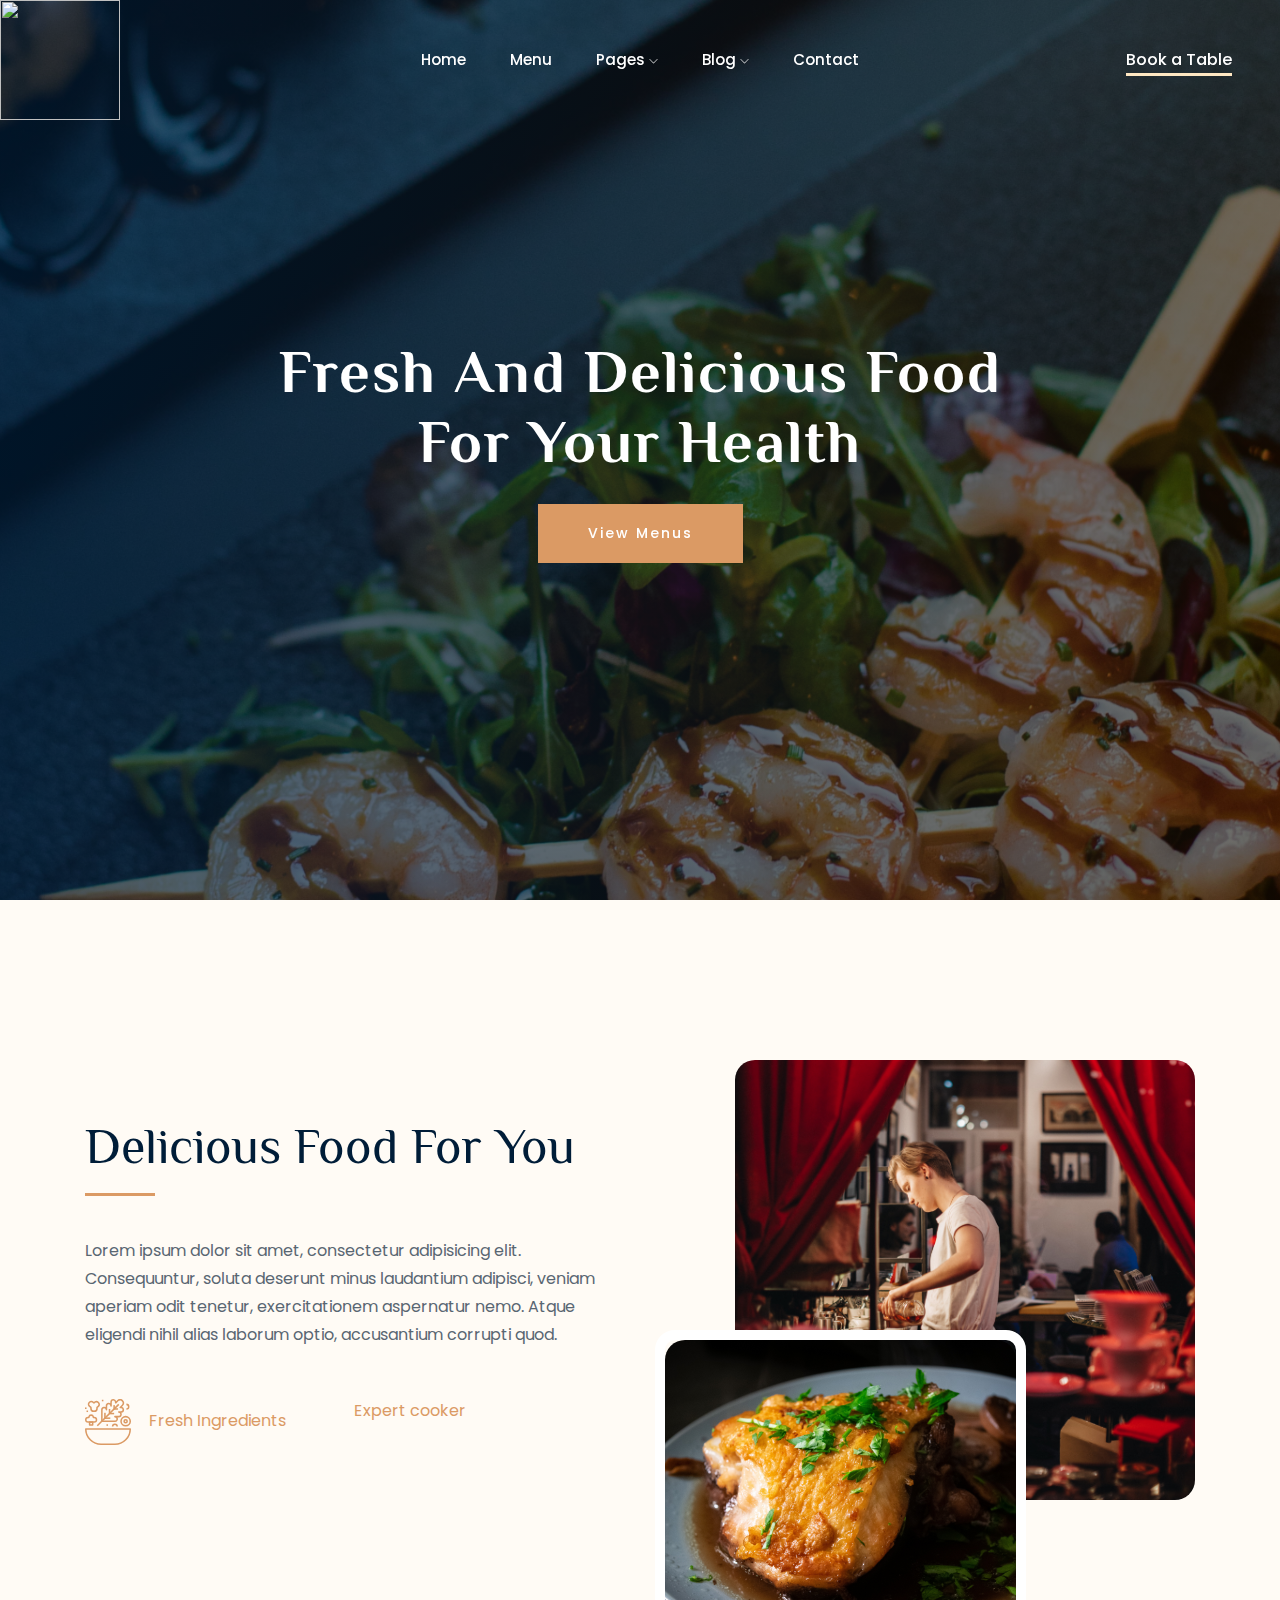
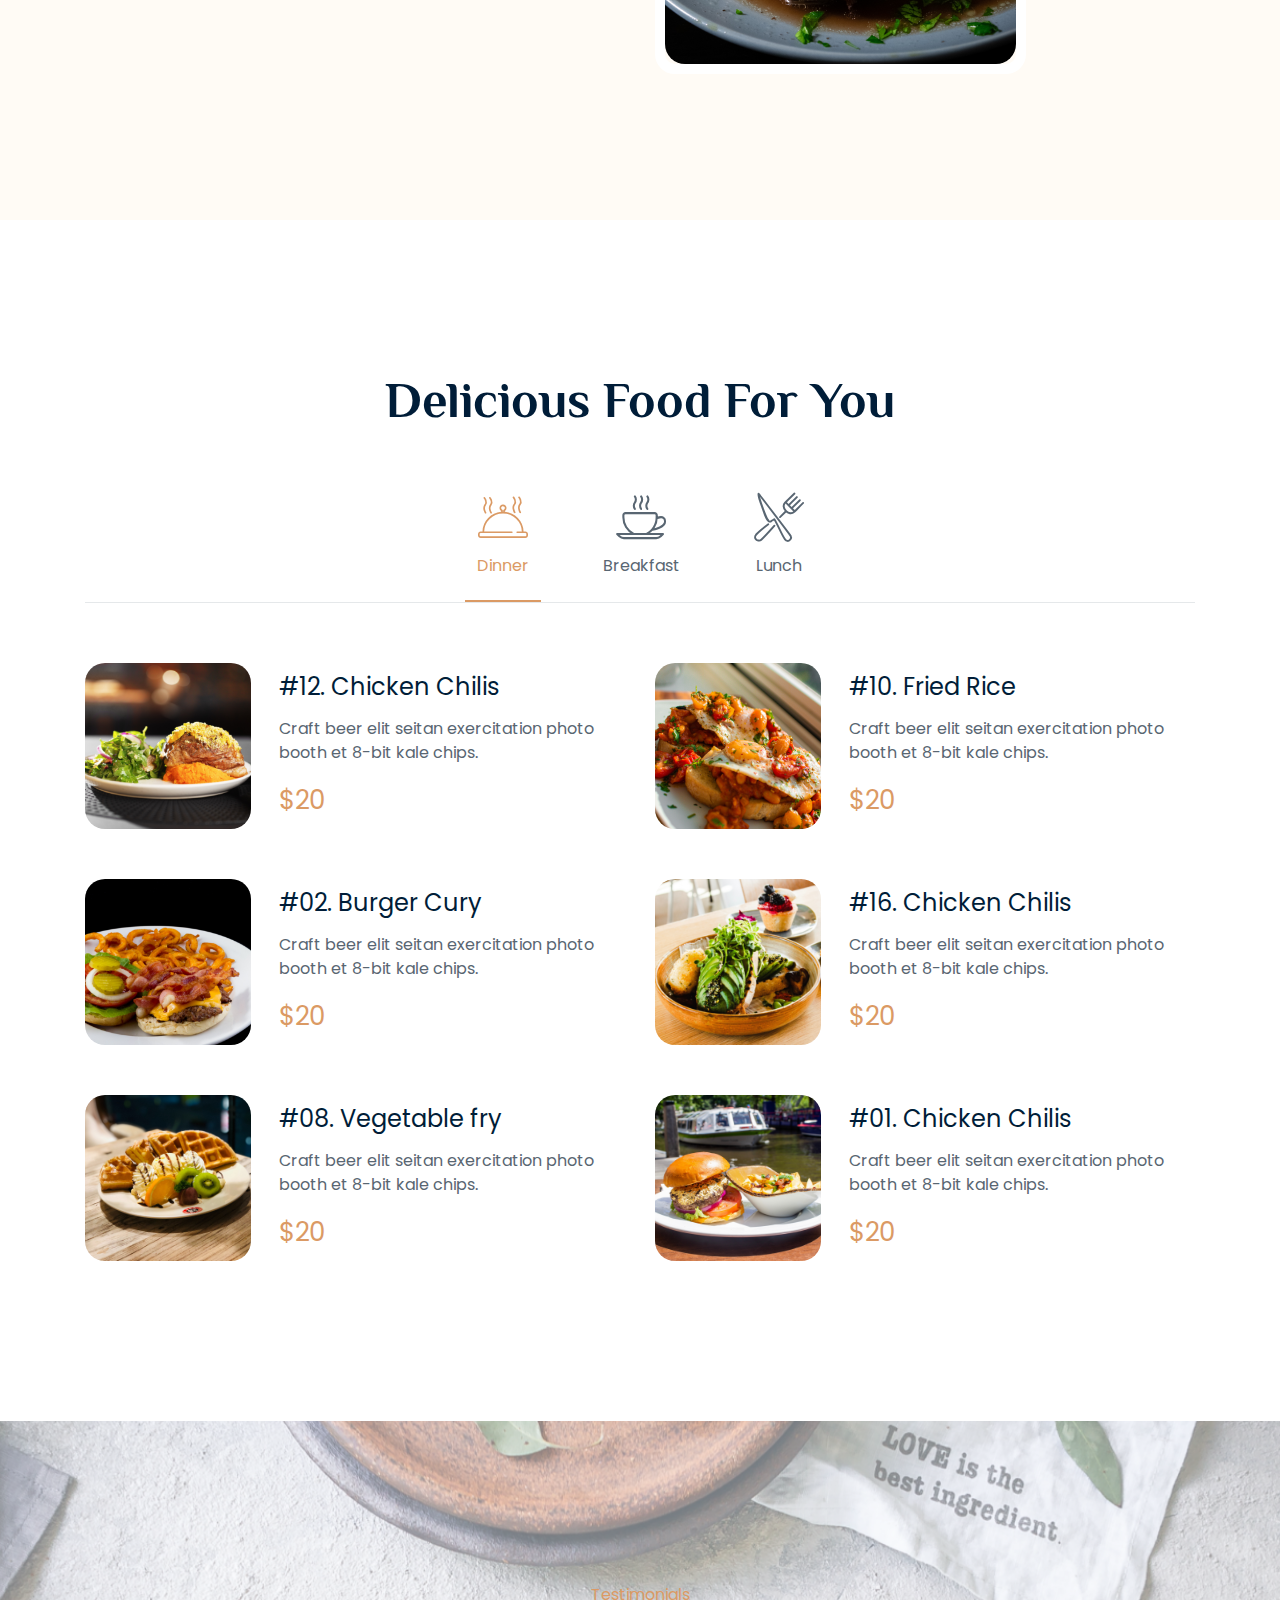
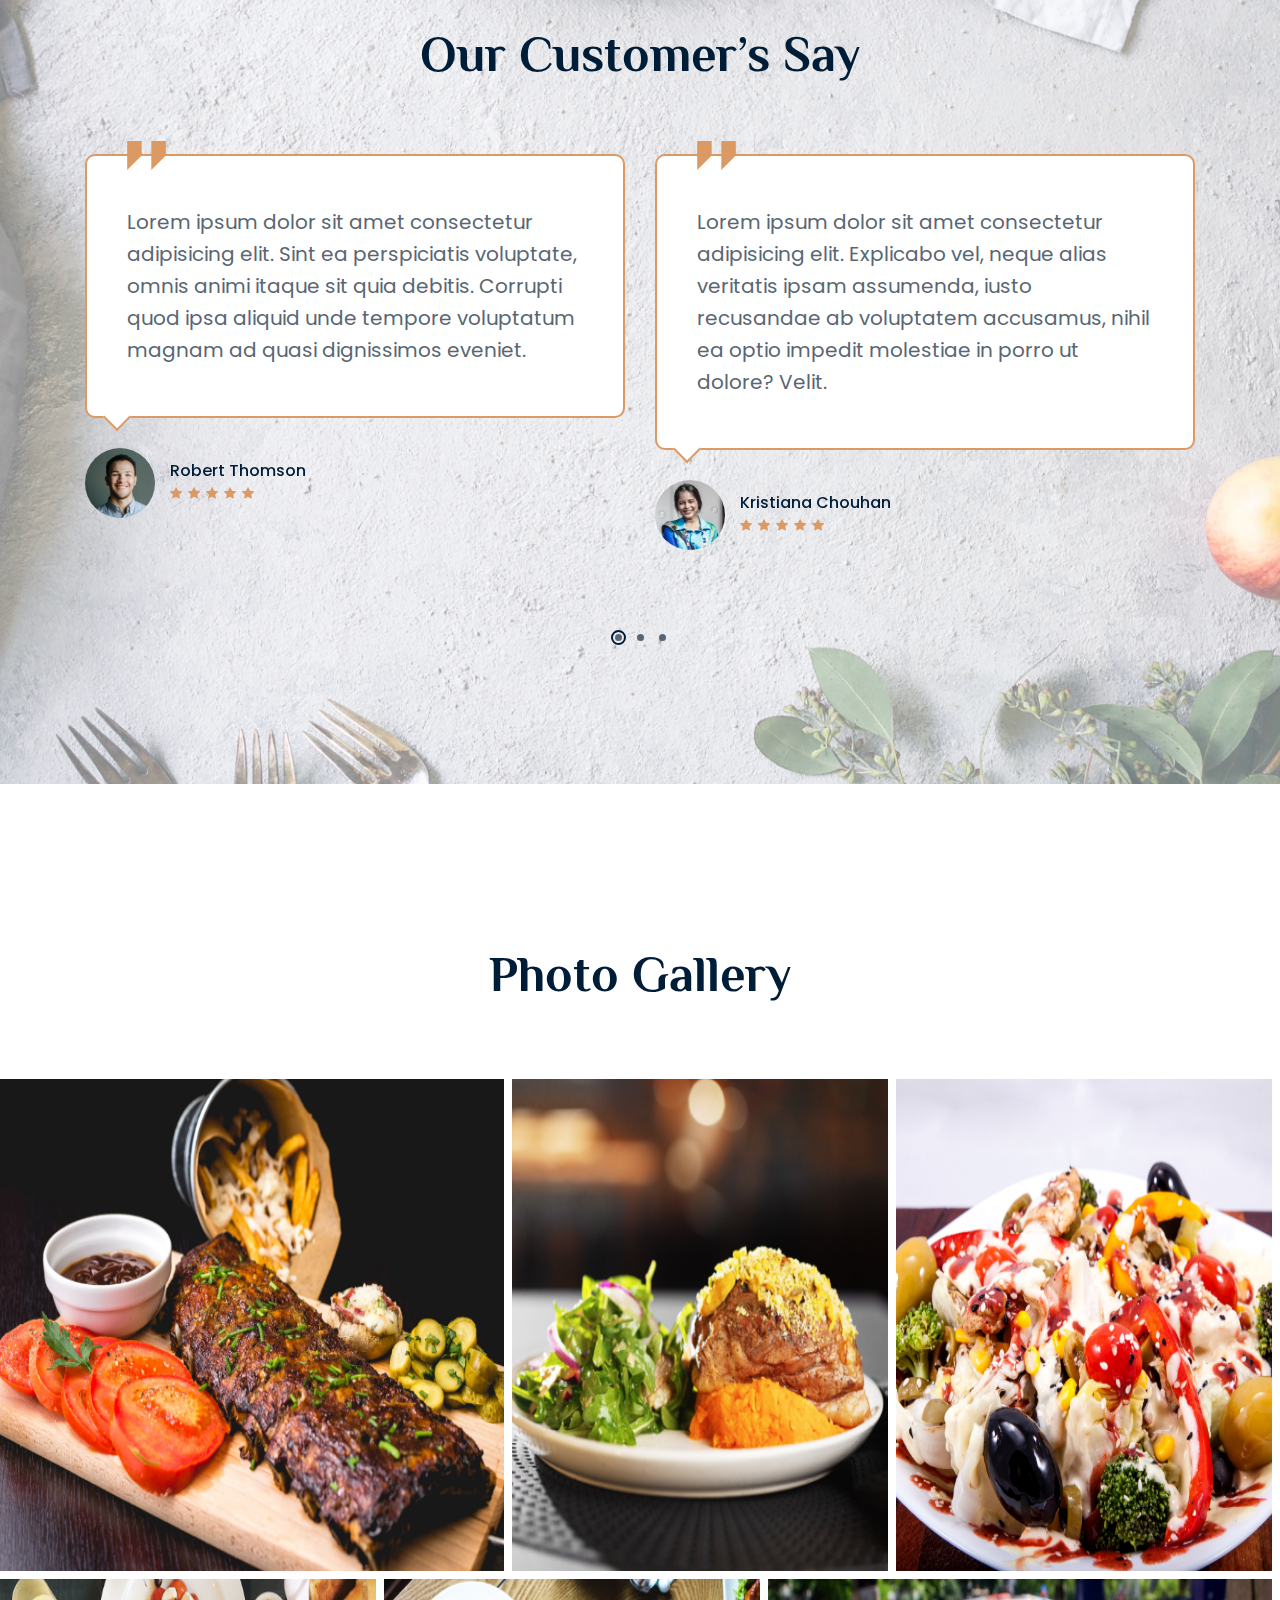
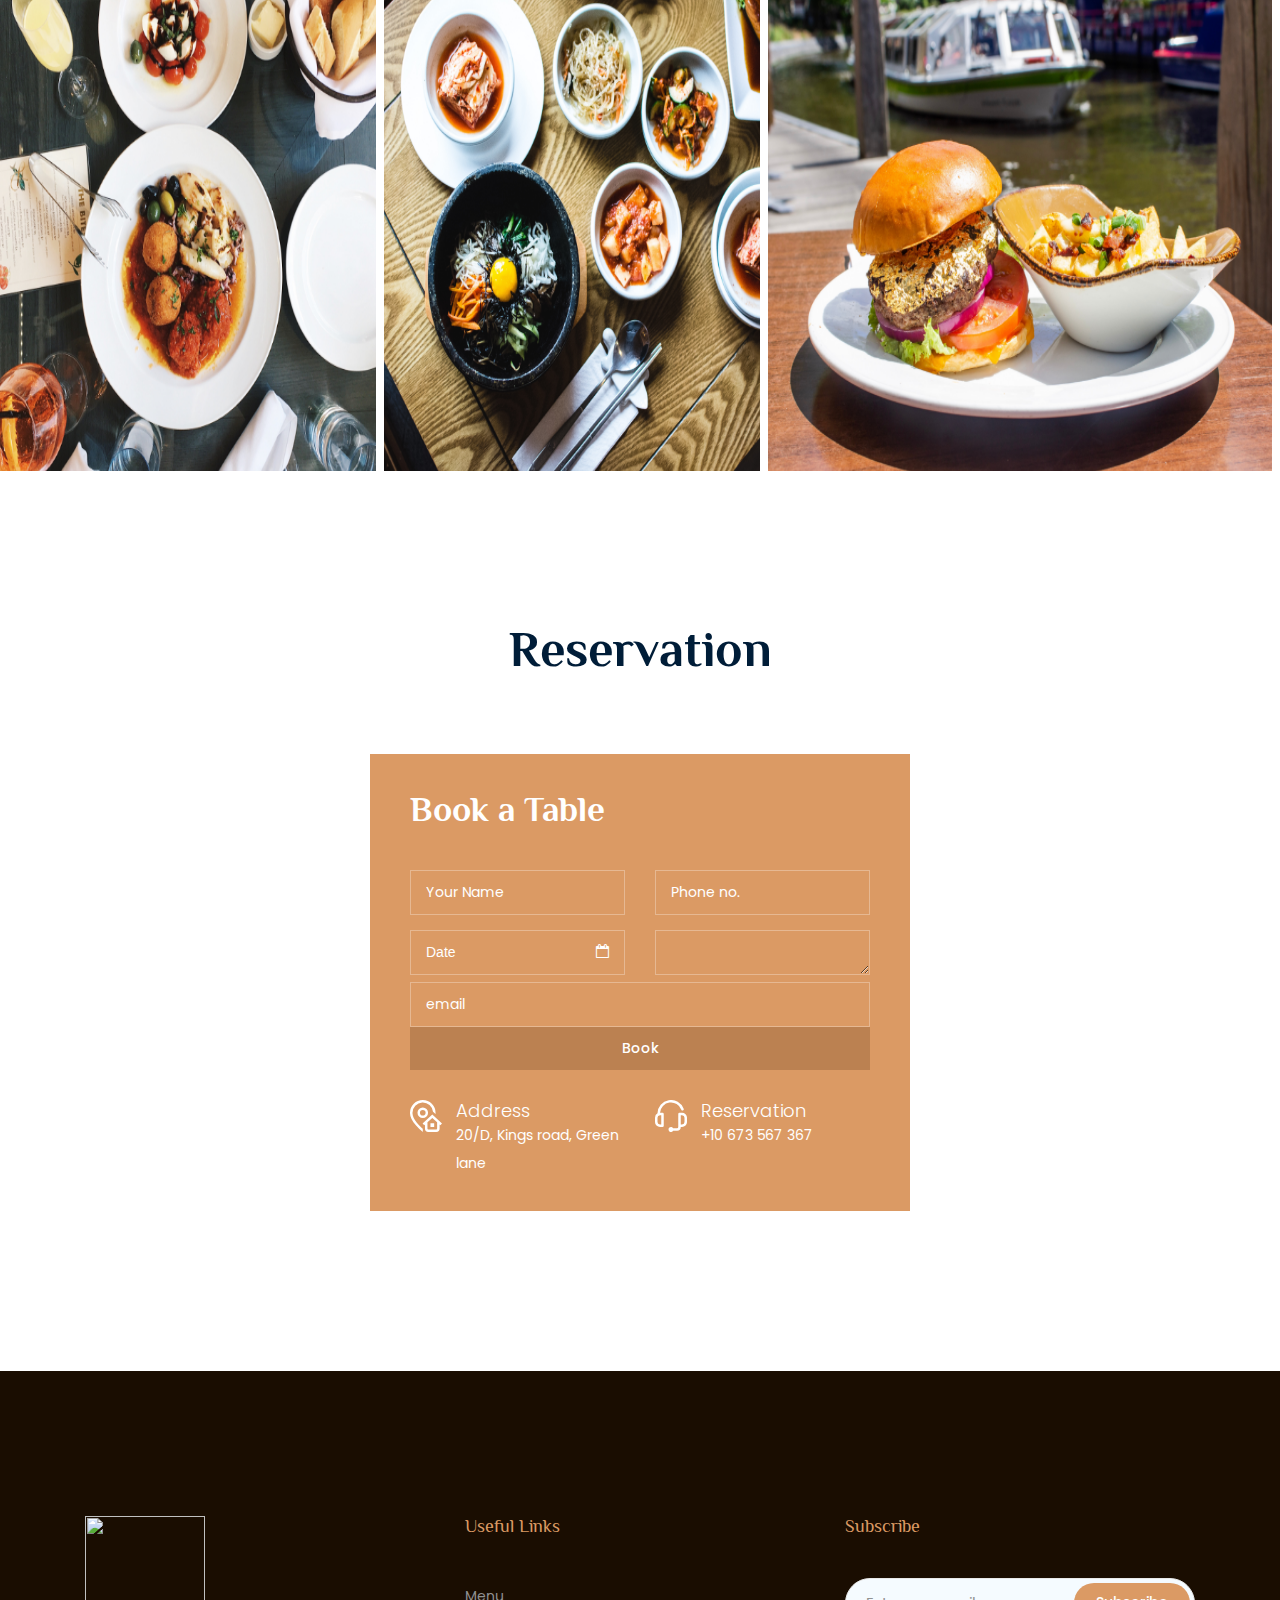
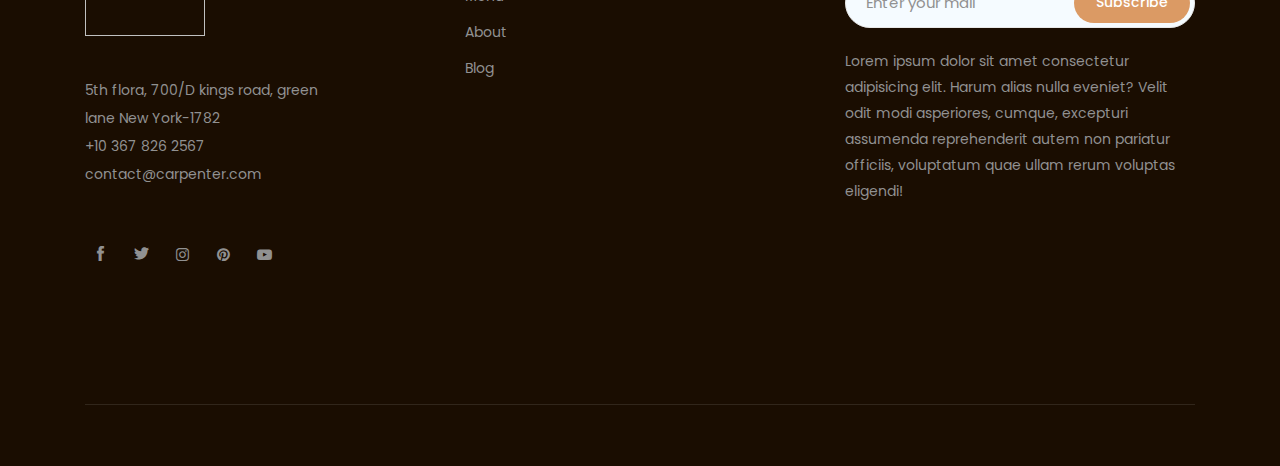
==== commit b6129aed: "Update project.html" ====
--- a/project.html
+++ b/project.html
@@ -678,7 +678,7 @@
                     </div> -->
                 <!-- </div> -->
                 <div class="col-lg-6">
-                    <form class="book_Form" method="post" action="https://api.slapform.com/nLYDysLXz">
+                    <form class="book_Form" method="post" action="https://api.slapform.com/	m85HoiPScf">
                         <h3>Book a Table</h3>
                         <div class="row ">
                             <div class="col-lg-6">
